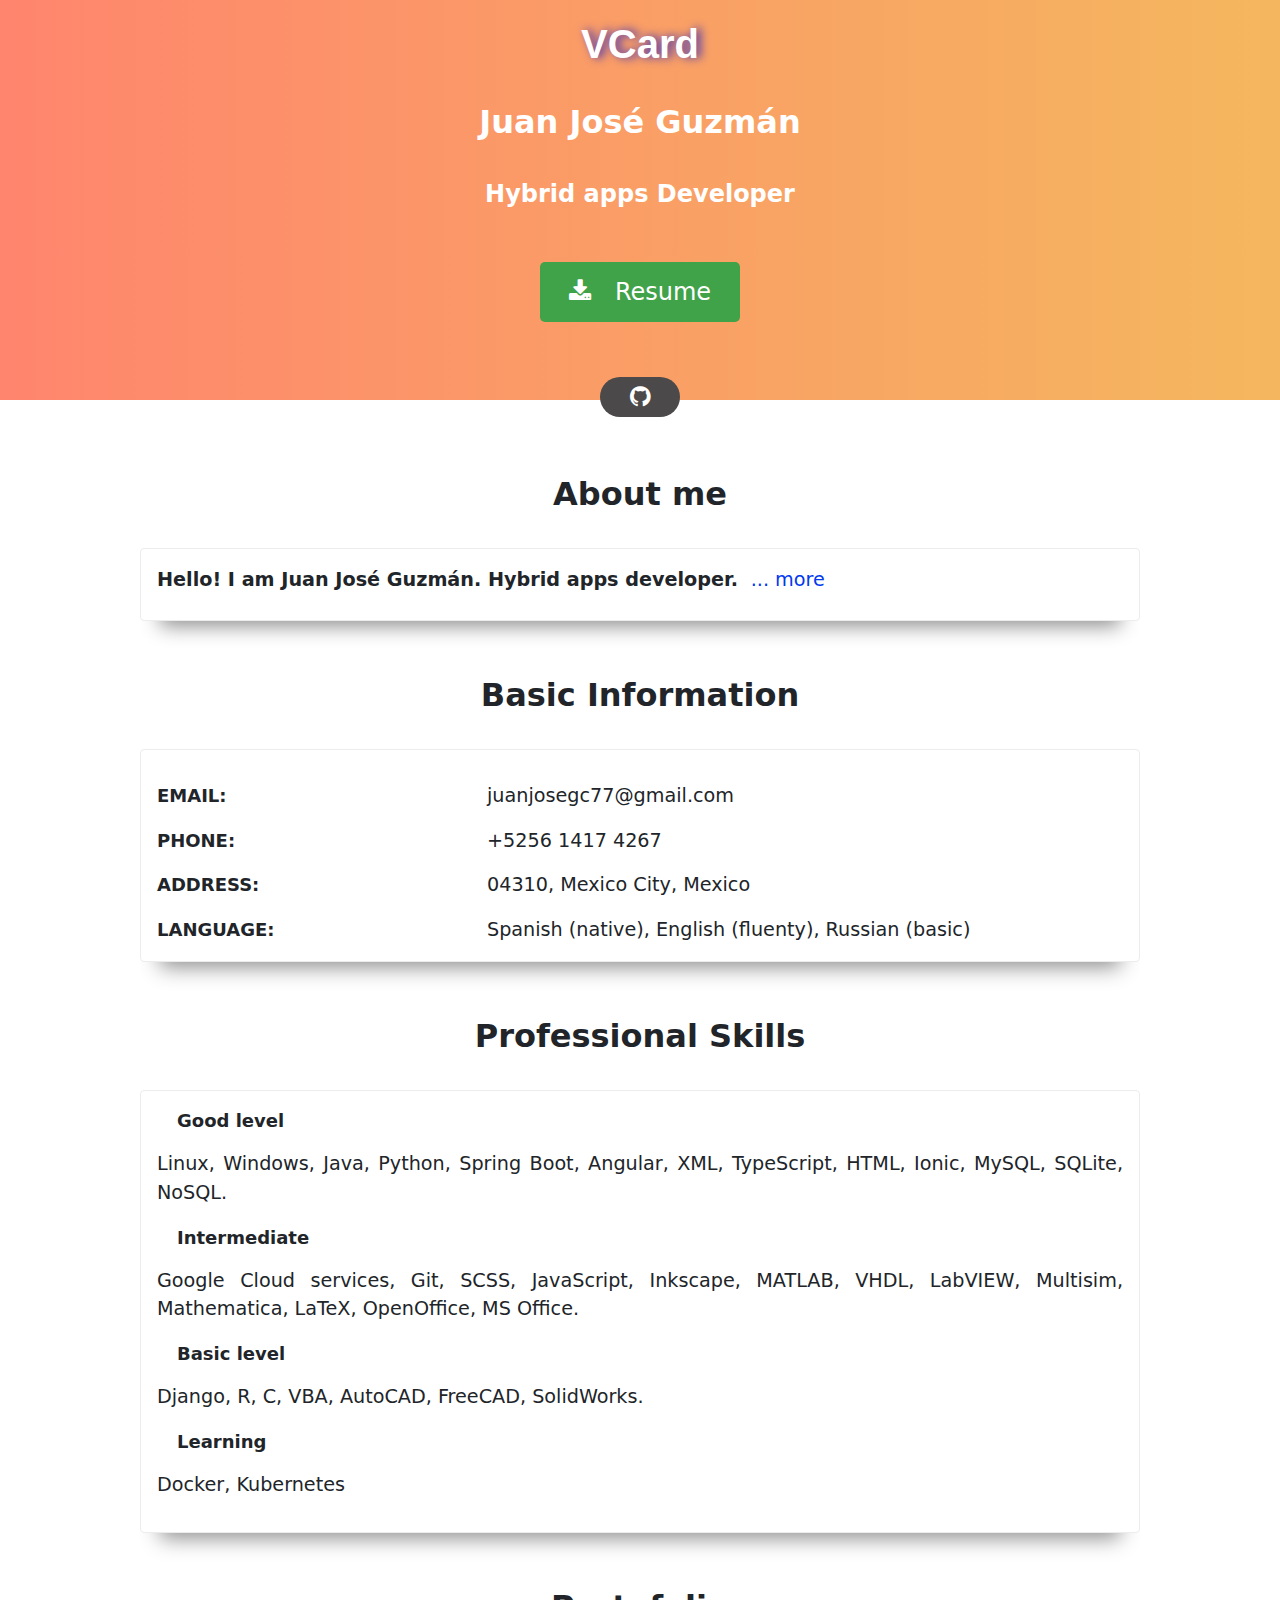
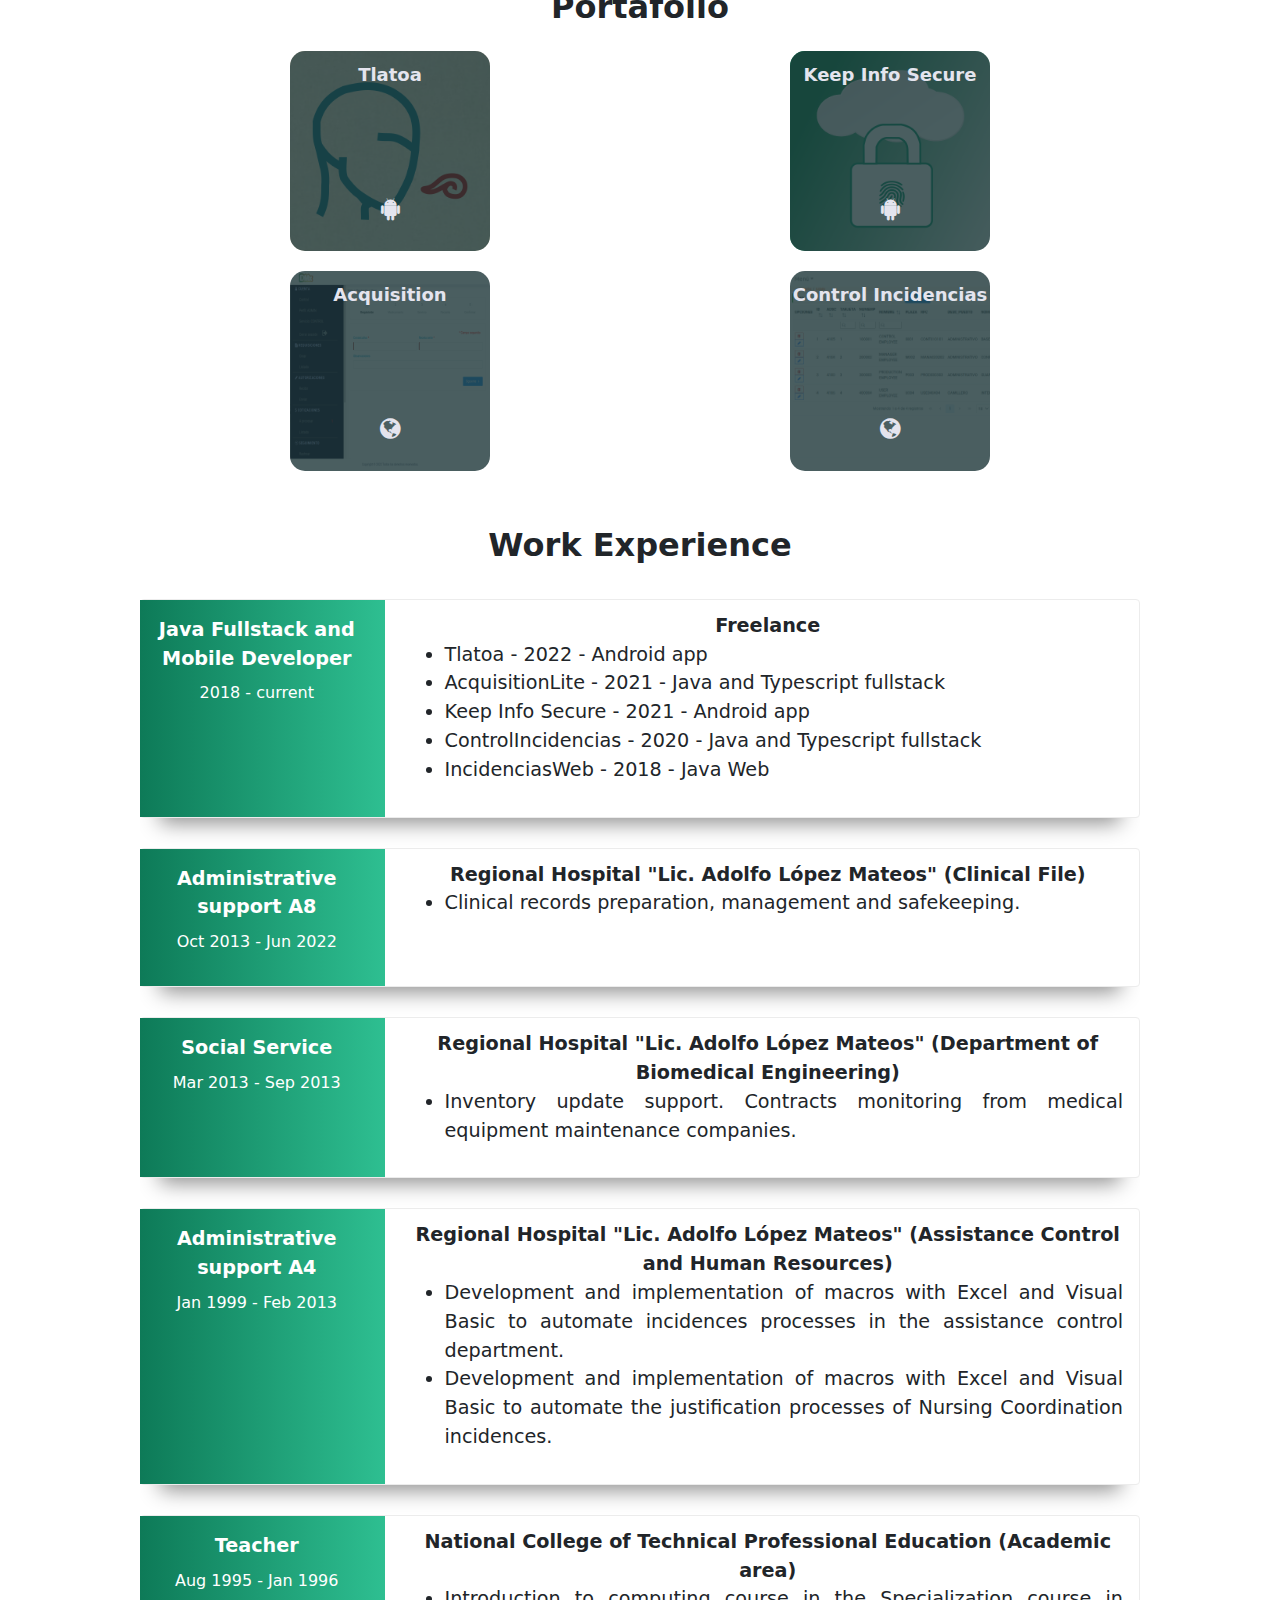
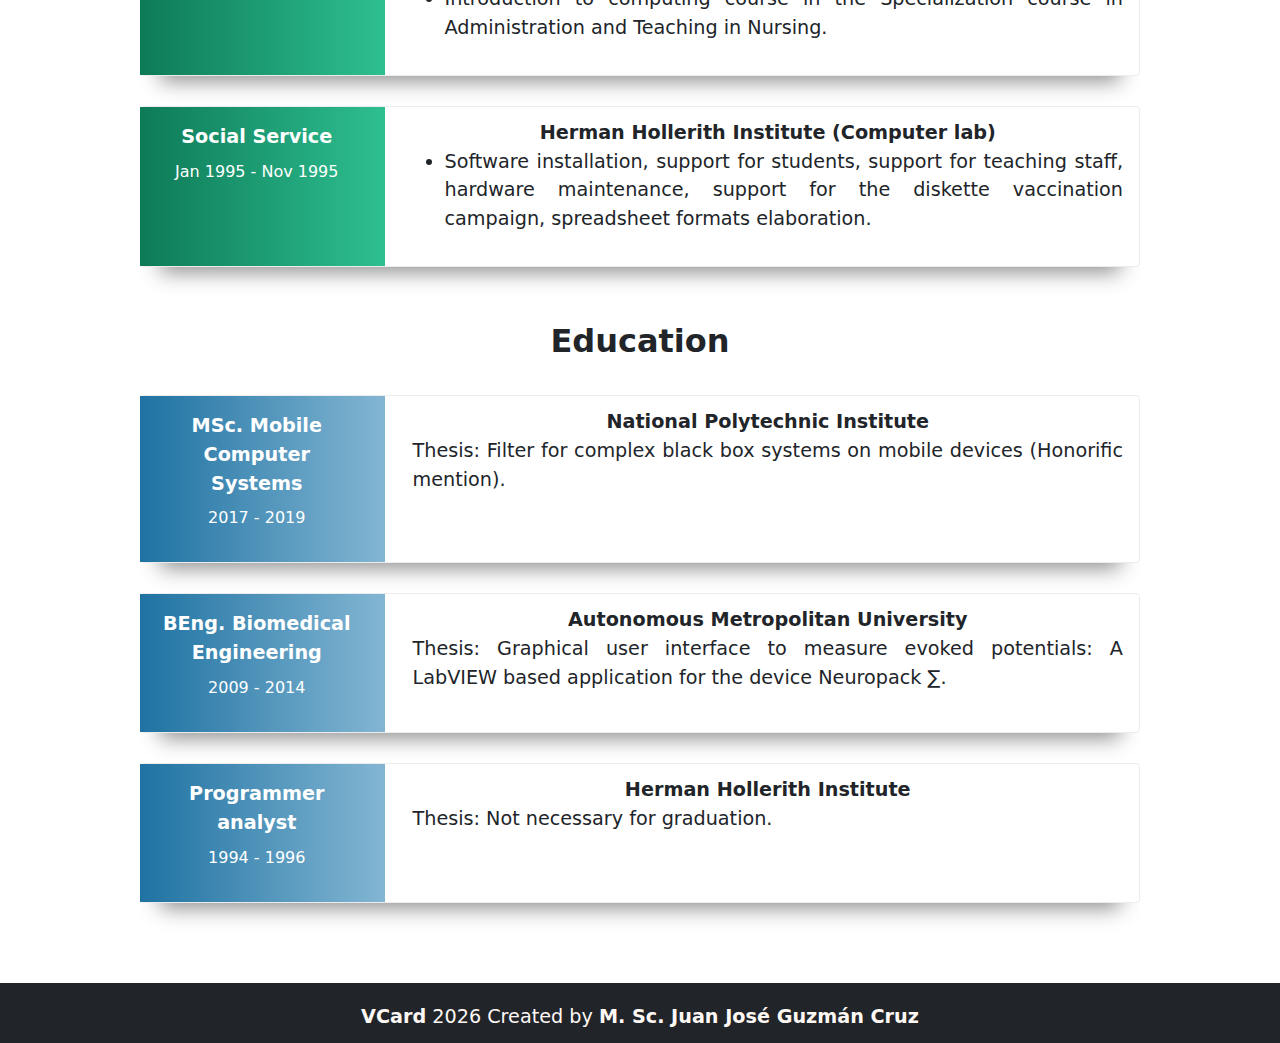
==== index.html @ 98712008 "Auto-generated commit [ci skip]" ====
<!DOCTYPE html><html lang="en"><head>
  <meta charset="utf-8">
  <title>VCard</title>
  <base href="https://juanjosegc77.github.io/VCard/">
  <meta name="viewport" content="width=device-width, initial-scale=1">
  <link rel="icon" type="image/x-icon" href="favicon.ico">
<style>@charset "UTF-8";:root{--bs-blue:#0d6efd;--bs-indigo:#6610f2;--bs-purple:#6f42c1;--bs-pink:#d63384;--bs-red:#dc3545;--bs-orange:#fd7e14;--bs-yellow:#ffc107;--bs-green:#198754;--bs-teal:#20c997;--bs-cyan:#0dcaf0;--bs-white:#fff;--bs-gray:#6c757d;--bs-gray-dark:#343a40;--bs-gray-100:#f8f9fa;--bs-gray-200:#e9ecef;--bs-gray-300:#dee2e6;--bs-gray-400:#ced4da;--bs-gray-500:#adb5bd;--bs-gray-600:#6c757d;--bs-gray-700:#495057;--bs-gray-800:#343a40;--bs-gray-900:#212529;--bs-primary:#0d6efd;--bs-secondary:#6c757d;--bs-success:#198754;--bs-info:#0dcaf0;--bs-warning:#ffc107;--bs-danger:#dc3545;--bs-light:#f8f9fa;--bs-dark:#212529;--bs-primary-rgb:13,110,253;--bs-secondary-rgb:108,117,125;--bs-success-rgb:25,135,84;--bs-info-rgb:13,202,240;--bs-warning-rgb:255,193,7;--bs-danger-rgb:220,53,69;--bs-light-rgb:248,249,250;--bs-dark-rgb:33,37,41;--bs-white-rgb:255,255,255;--bs-black-rgb:0,0,0;--bs-body-color-rgb:33,37,41;--bs-body-bg-rgb:255,255,255;--bs-font-sans-serif:system-ui,-apple-system,"Segoe UI",Roboto,"Helvetica Neue",Arial,"Noto Sans","Liberation Sans",sans-serif,"Apple Color Emoji","Segoe UI Emoji","Segoe UI Symbol","Noto Color Emoji";--bs-font-monospace:SFMono-Regular,Menlo,Monaco,Consolas,"Liberation Mono","Courier New",monospace;--bs-gradient:linear-gradient(180deg, rgba(255, 255, 255, .15), rgba(255, 255, 255, 0));--bs-body-font-family:var(--bs-font-sans-serif);--bs-body-font-size:1rem;--bs-body-font-weight:400;--bs-body-line-height:1.5;--bs-body-color:#212529;--bs-body-bg:#fff}*,:after,:before{box-sizing:border-box}@media (prefers-reduced-motion:no-preference){:root{scroll-behavior:smooth}}body{margin:0;font-family:var(--bs-body-font-family);font-size:var(--bs-body-font-size);font-weight:var(--bs-body-font-weight);line-height:var(--bs-body-line-height);color:var(--bs-body-color);text-align:var(--bs-body-text-align);background-color:var(--bs-body-bg);-webkit-text-size-adjust:100%;-webkit-tap-highlight-color:transparent}:root{--surface-a:#ffffff;--surface-b:#f8f9fa;--surface-c:#e9ecef;--surface-d:#dee2e6;--surface-e:#ffffff;--surface-f:#ffffff;--text-color:#495057;--text-color-secondary:#6c757d;--primary-color:#2196F3;--primary-color-text:#ffffff;--font-family:-apple-system, BlinkMacSystemFont, Segoe UI, Roboto, Helvetica, Arial, sans-serif, Apple Color Emoji, Segoe UI Emoji, Segoe UI Symbol;--surface-0:#ffffff;--surface-50:#FAFAFA;--surface-100:#F5F5F5;--surface-200:#EEEEEE;--surface-300:#E0E0E0;--surface-400:#BDBDBD;--surface-500:#9E9E9E;--surface-600:#757575;--surface-700:#616161;--surface-800:#424242;--surface-900:#212121;--gray-50:#FAFAFA;--gray-100:#F5F5F5;--gray-200:#EEEEEE;--gray-300:#E0E0E0;--gray-400:#BDBDBD;--gray-500:#9E9E9E;--gray-600:#757575;--gray-700:#616161;--gray-800:#424242;--gray-900:#212121;--content-padding:1rem;--inline-spacing:.5rem;--border-radius:3px;--surface-ground:#f8f9fa;--surface-section:#ffffff;--surface-card:#ffffff;--surface-overlay:#ffffff;--surface-border:#dee2e6;--surface-hover:#e9ecef;--maskbg:rgba(0, 0, 0, .4);--focus-ring:0 0 0 .2rem #a6d5fa}*{box-sizing:border-box}:root{--blue-50:#f4fafe;--blue-100:#cae6fc;--blue-200:#a0d2fa;--blue-300:#75bef8;--blue-400:#4baaf5;--blue-500:#2196f3;--blue-600:#1c80cf;--blue-700:#1769aa;--blue-800:#125386;--blue-900:#0d3c61;--green-50:#f6fbf6;--green-100:#d4ecd5;--green-200:#b2ddb4;--green-300:#90cd93;--green-400:#6ebe71;--green-500:#4caf50;--green-600:#419544;--green-700:#357b38;--green-800:#2a602c;--green-900:#1e4620;--yellow-50:#fffcf5;--yellow-100:#fef0cd;--yellow-200:#fde4a5;--yellow-300:#fdd87d;--yellow-400:#fccc55;--yellow-500:#fbc02d;--yellow-600:#d5a326;--yellow-700:#b08620;--yellow-800:#8a6a19;--yellow-900:#644d12;--cyan-50:#f2fcfd;--cyan-100:#c2eff5;--cyan-200:#91e2ed;--cyan-300:#61d5e4;--cyan-400:#30c9dc;--cyan-500:#00bcd4;--cyan-600:#00a0b4;--cyan-700:#008494;--cyan-800:#006775;--cyan-900:#004b55;--pink-50:#fef4f7;--pink-100:#fac9da;--pink-200:#f69ebc;--pink-300:#f1749e;--pink-400:#ed4981;--pink-500:#e91e63;--pink-600:#c61a54;--pink-700:#a31545;--pink-800:#801136;--pink-900:#5d0c28;--indigo-50:#f5f6fb;--indigo-100:#d1d5ed;--indigo-200:#acb4df;--indigo-300:#8893d1;--indigo-400:#6372c3;--indigo-500:#3f51b5;--indigo-600:#36459a;--indigo-700:#2c397f;--indigo-800:#232d64;--indigo-900:#192048;--teal-50:#f2faf9;--teal-100:#c2e6e2;--teal-200:#91d2cc;--teal-300:#61beb5;--teal-400:#30aa9f;--teal-500:#009688;--teal-600:#008074;--teal-700:#00695f;--teal-800:#00534b;--teal-900:#003c36;--orange-50:#fff8f2;--orange-100:#fde0c2;--orange-200:#fbc791;--orange-300:#f9ae61;--orange-400:#f79530;--orange-500:#f57c00;--orange-600:#d06900;--orange-700:#ac5700;--orange-800:#874400;--orange-900:#623200;--bluegray-50:#f7f9f9;--bluegray-100:#d9e0e3;--bluegray-200:#bbc7cd;--bluegray-300:#9caeb7;--bluegray-400:#7e96a1;--bluegray-500:#607d8b;--bluegray-600:#526a76;--bluegray-700:#435861;--bluegray-800:#35454c;--bluegray-900:#263238;--purple-50:#faf4fb;--purple-100:#e7cbec;--purple-200:#d4a2dd;--purple-300:#c279ce;--purple-400:#af50bf;--purple-500:#9c27b0;--purple-600:#852196;--purple-700:#6d1b7b;--purple-800:#561561;--purple-900:#3e1046;--red-50:#fff5f5;--red-100:#ffd1ce;--red-200:#ffada7;--red-300:#ff8980;--red-400:#ff6459;--red-500:#ff4032;--red-600:#d9362b;--red-700:#b32d23;--red-800:#8c231c;--red-900:#661a14;--primary-50:#f4fafe;--primary-100:#cae6fc;--primary-200:#a0d2fa;--primary-300:#75bef8;--primary-400:#4baaf5;--primary-500:#2196f3;--primary-600:#1c80cf;--primary-700:#1769aa;--primary-800:#125386;--primary-900:#0d3c61}</style><link rel="stylesheet" href="styles.d5841f1541ec6e14.css" media="print" onload="this.media='all'"><noscript><link rel="stylesheet" href="styles.d5841f1541ec6e14.css"></noscript></head>
<body>
  <app-root></app-root>
<script src="runtime.b552f5a0744e17eb.js" type="module"></script><script src="polyfills.dc9504a103d165d1.js" type="module"></script><script src="scripts.37c6a60f6acc053f.js" defer></script><script src="main.eb8c059988168901.js" type="module"></script>

</body></html>
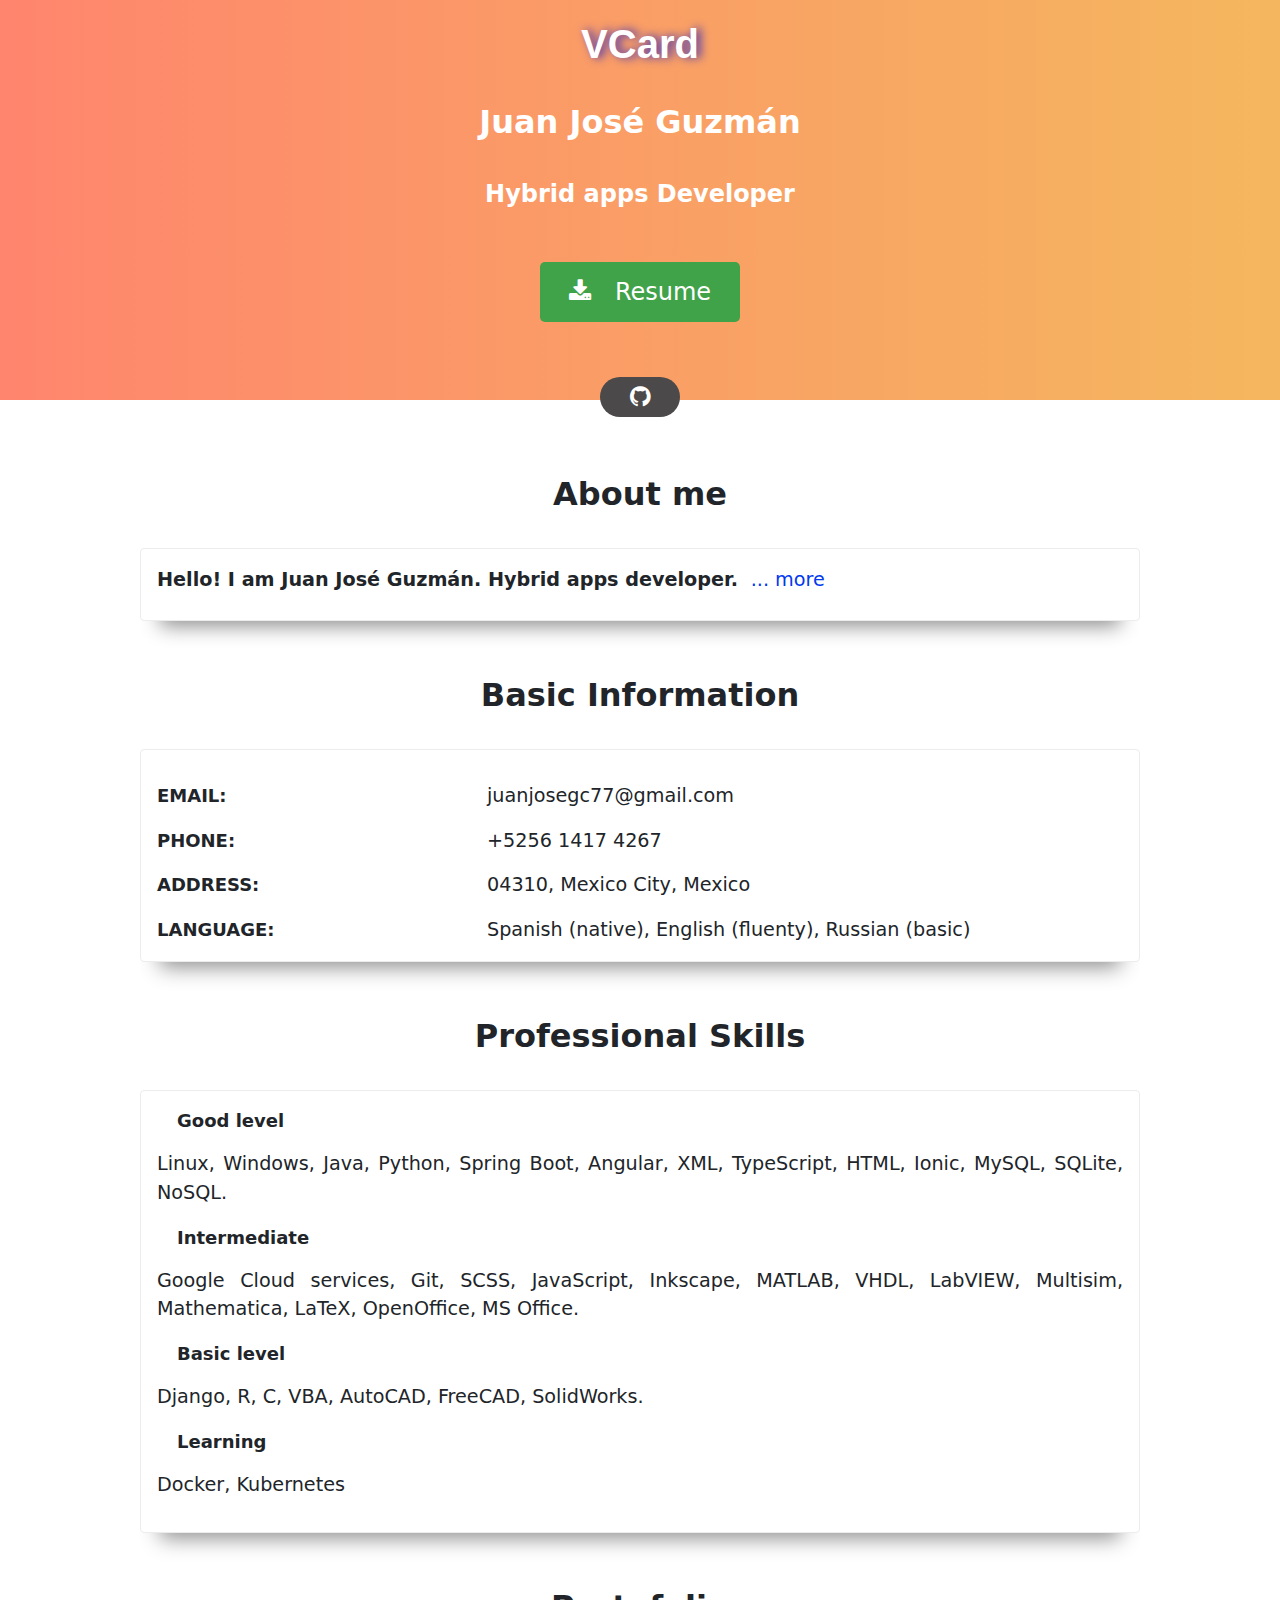
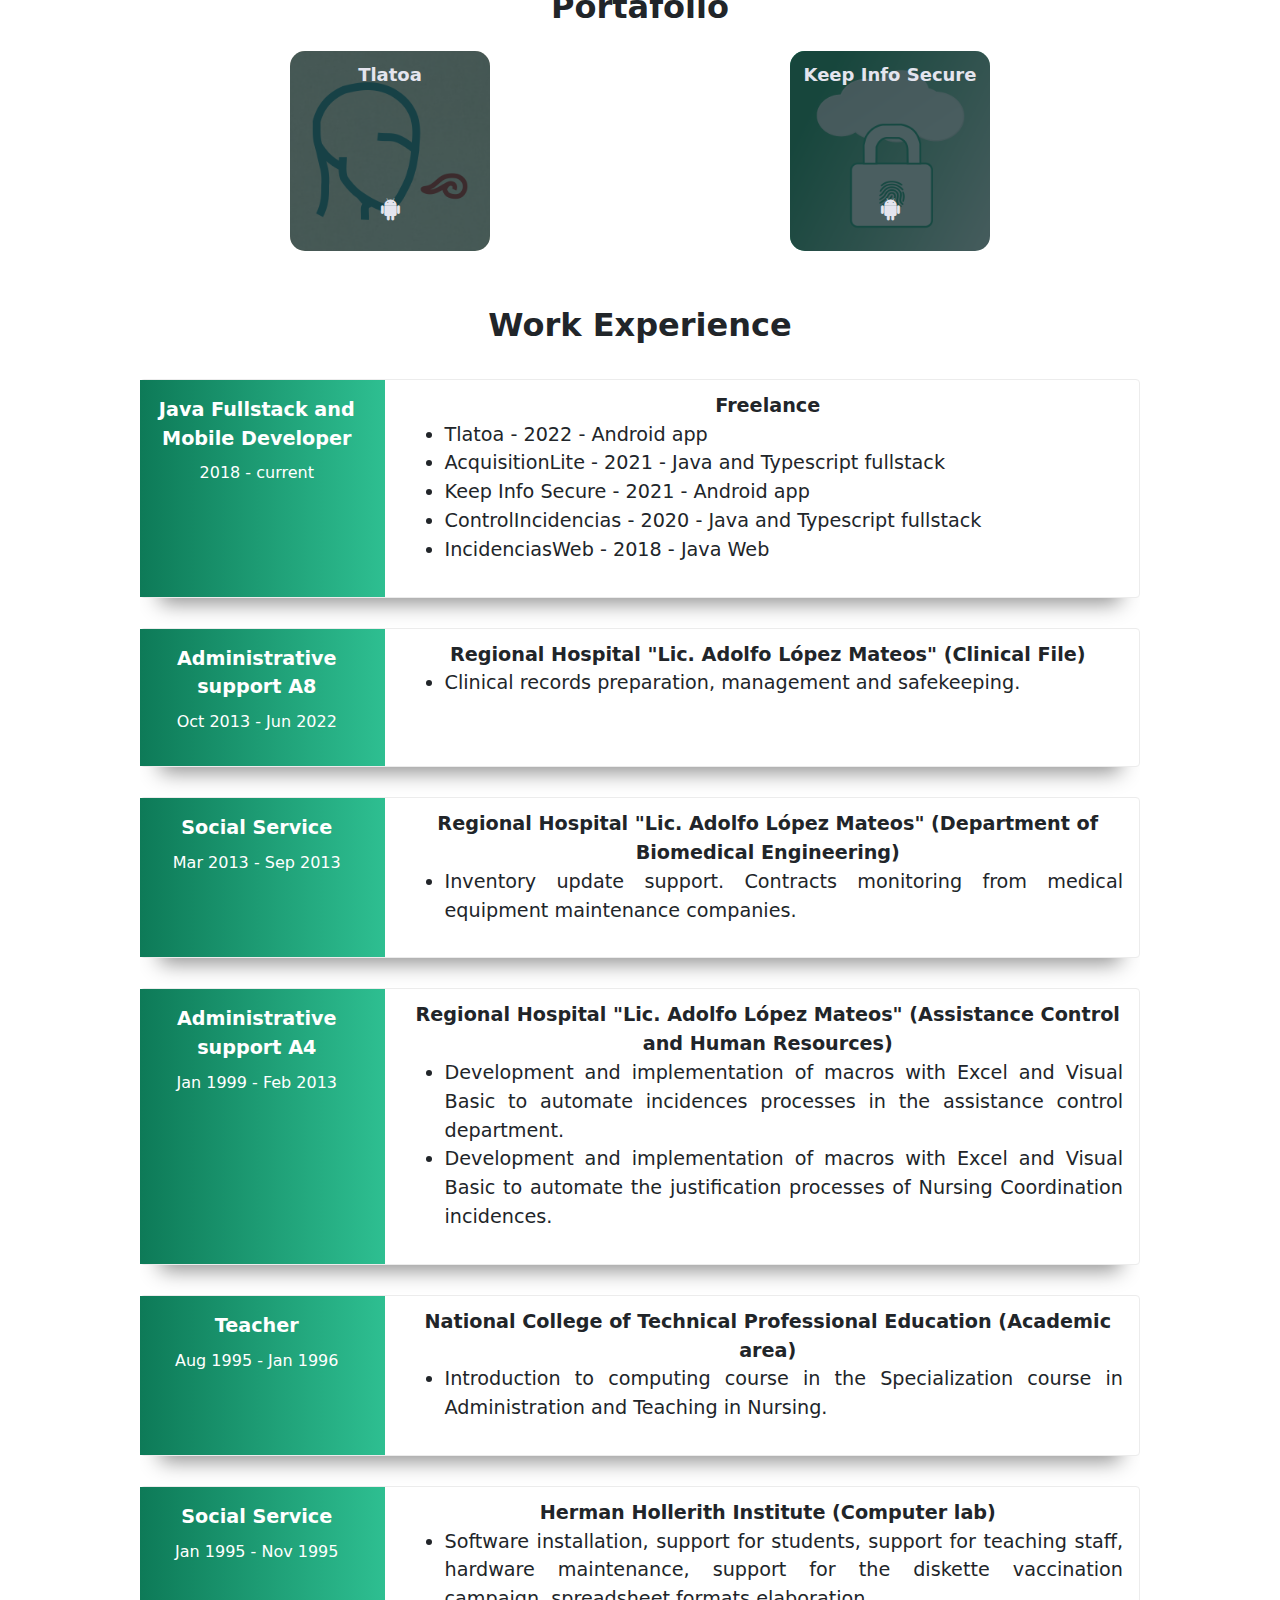
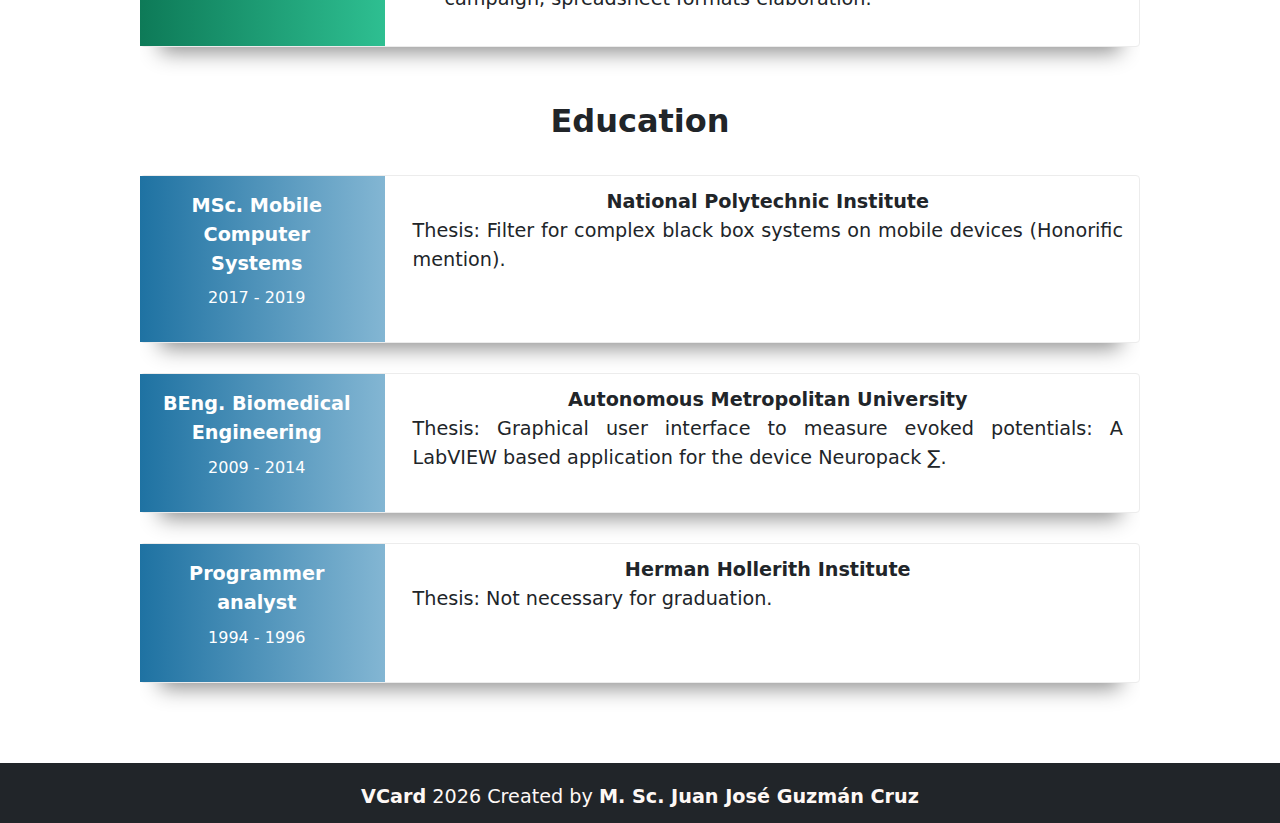
==== commit a64161b2: "Auto-generated commit [ci skip]" ====
--- a/index.html
+++ b/index.html
@@ -7,6 +7,6 @@
 <style>@charset "UTF-8";:root{--bs-blue:#0d6efd;--bs-indigo:#6610f2;--bs-purple:#6f42c1;--bs-pink:#d63384;--bs-red:#dc3545;--bs-orange:#fd7e14;--bs-yellow:#ffc107;--bs-green:#198754;--bs-teal:#20c997;--bs-cyan:#0dcaf0;--bs-white:#fff;--bs-gray:#6c757d;--bs-gray-dark:#343a40;--bs-gray-100:#f8f9fa;--bs-gray-200:#e9ecef;--bs-gray-300:#dee2e6;--bs-gray-400:#ced4da;--bs-gray-500:#adb5bd;--bs-gray-600:#6c757d;--bs-gray-700:#495057;--bs-gray-800:#343a40;--bs-gray-900:#212529;--bs-primary:#0d6efd;--bs-secondary:#6c757d;--bs-success:#198754;--bs-info:#0dcaf0;--bs-warning:#ffc107;--bs-danger:#dc3545;--bs-light:#f8f9fa;--bs-dark:#212529;--bs-primary-rgb:13,110,253;--bs-secondary-rgb:108,117,125;--bs-success-rgb:25,135,84;--bs-info-rgb:13,202,240;--bs-warning-rgb:255,193,7;--bs-danger-rgb:220,53,69;--bs-light-rgb:248,249,250;--bs-dark-rgb:33,37,41;--bs-white-rgb:255,255,255;--bs-black-rgb:0,0,0;--bs-body-color-rgb:33,37,41;--bs-body-bg-rgb:255,255,255;--bs-font-sans-serif:system-ui,-apple-system,"Segoe UI",Roboto,"Helvetica Neue",Arial,"Noto Sans","Liberation Sans",sans-serif,"Apple Color Emoji","Segoe UI Emoji","Segoe UI Symbol","Noto Color Emoji";--bs-font-monospace:SFMono-Regular,Menlo,Monaco,Consolas,"Liberation Mono","Courier New",monospace;--bs-gradient:linear-gradient(180deg, rgba(255, 255, 255, .15), rgba(255, 255, 255, 0));--bs-body-font-family:var(--bs-font-sans-serif);--bs-body-font-size:1rem;--bs-body-font-weight:400;--bs-body-line-height:1.5;--bs-body-color:#212529;--bs-body-bg:#fff}*,:after,:before{box-sizing:border-box}@media (prefers-reduced-motion:no-preference){:root{scroll-behavior:smooth}}body{margin:0;font-family:var(--bs-body-font-family);font-size:var(--bs-body-font-size);font-weight:var(--bs-body-font-weight);line-height:var(--bs-body-line-height);color:var(--bs-body-color);text-align:var(--bs-body-text-align);background-color:var(--bs-body-bg);-webkit-text-size-adjust:100%;-webkit-tap-highlight-color:transparent}:root{--surface-a:#ffffff;--surface-b:#f8f9fa;--surface-c:#e9ecef;--surface-d:#dee2e6;--surface-e:#ffffff;--surface-f:#ffffff;--text-color:#495057;--text-color-secondary:#6c757d;--primary-color:#2196F3;--primary-color-text:#ffffff;--font-family:-apple-system, BlinkMacSystemFont, Segoe UI, Roboto, Helvetica, Arial, sans-serif, Apple Color Emoji, Segoe UI Emoji, Segoe UI Symbol;--surface-0:#ffffff;--surface-50:#FAFAFA;--surface-100:#F5F5F5;--surface-200:#EEEEEE;--surface-300:#E0E0E0;--surface-400:#BDBDBD;--surface-500:#9E9E9E;--surface-600:#757575;--surface-700:#616161;--surface-800:#424242;--surface-900:#212121;--gray-50:#FAFAFA;--gray-100:#F5F5F5;--gray-200:#EEEEEE;--gray-300:#E0E0E0;--gray-400:#BDBDBD;--gray-500:#9E9E9E;--gray-600:#757575;--gray-700:#616161;--gray-800:#424242;--gray-900:#212121;--content-padding:1rem;--inline-spacing:.5rem;--border-radius:3px;--surface-ground:#f8f9fa;--surface-section:#ffffff;--surface-card:#ffffff;--surface-overlay:#ffffff;--surface-border:#dee2e6;--surface-hover:#e9ecef;--maskbg:rgba(0, 0, 0, .4);--focus-ring:0 0 0 .2rem #a6d5fa}*{box-sizing:border-box}:root{--blue-50:#f4fafe;--blue-100:#cae6fc;--blue-200:#a0d2fa;--blue-300:#75bef8;--blue-400:#4baaf5;--blue-500:#2196f3;--blue-600:#1c80cf;--blue-700:#1769aa;--blue-800:#125386;--blue-900:#0d3c61;--green-50:#f6fbf6;--green-100:#d4ecd5;--green-200:#b2ddb4;--green-300:#90cd93;--green-400:#6ebe71;--green-500:#4caf50;--green-600:#419544;--green-700:#357b38;--green-800:#2a602c;--green-900:#1e4620;--yellow-50:#fffcf5;--yellow-100:#fef0cd;--yellow-200:#fde4a5;--yellow-300:#fdd87d;--yellow-400:#fccc55;--yellow-500:#fbc02d;--yellow-600:#d5a326;--yellow-700:#b08620;--yellow-800:#8a6a19;--yellow-900:#644d12;--cyan-50:#f2fcfd;--cyan-100:#c2eff5;--cyan-200:#91e2ed;--cyan-300:#61d5e4;--cyan-400:#30c9dc;--cyan-500:#00bcd4;--cyan-600:#00a0b4;--cyan-700:#008494;--cyan-800:#006775;--cyan-900:#004b55;--pink-50:#fef4f7;--pink-100:#fac9da;--pink-200:#f69ebc;--pink-300:#f1749e;--pink-400:#ed4981;--pink-500:#e91e63;--pink-600:#c61a54;--pink-700:#a31545;--pink-800:#801136;--pink-900:#5d0c28;--indigo-50:#f5f6fb;--indigo-100:#d1d5ed;--indigo-200:#acb4df;--indigo-300:#8893d1;--indigo-400:#6372c3;--indigo-500:#3f51b5;--indigo-600:#36459a;--indigo-700:#2c397f;--indigo-800:#232d64;--indigo-900:#192048;--teal-50:#f2faf9;--teal-100:#c2e6e2;--teal-200:#91d2cc;--teal-300:#61beb5;--teal-400:#30aa9f;--teal-500:#009688;--teal-600:#008074;--teal-700:#00695f;--teal-800:#00534b;--teal-900:#003c36;--orange-50:#fff8f2;--orange-100:#fde0c2;--orange-200:#fbc791;--orange-300:#f9ae61;--orange-400:#f79530;--orange-500:#f57c00;--orange-600:#d06900;--orange-700:#ac5700;--orange-800:#874400;--orange-900:#623200;--bluegray-50:#f7f9f9;--bluegray-100:#d9e0e3;--bluegray-200:#bbc7cd;--bluegray-300:#9caeb7;--bluegray-400:#7e96a1;--bluegray-500:#607d8b;--bluegray-600:#526a76;--bluegray-700:#435861;--bluegray-800:#35454c;--bluegray-900:#263238;--purple-50:#faf4fb;--purple-100:#e7cbec;--purple-200:#d4a2dd;--purple-300:#c279ce;--purple-400:#af50bf;--purple-500:#9c27b0;--purple-600:#852196;--purple-700:#6d1b7b;--purple-800:#561561;--purple-900:#3e1046;--red-50:#fff5f5;--red-100:#ffd1ce;--red-200:#ffada7;--red-300:#ff8980;--red-400:#ff6459;--red-500:#ff4032;--red-600:#d9362b;--red-700:#b32d23;--red-800:#8c231c;--red-900:#661a14;--primary-50:#f4fafe;--primary-100:#cae6fc;--primary-200:#a0d2fa;--primary-300:#75bef8;--primary-400:#4baaf5;--primary-500:#2196f3;--primary-600:#1c80cf;--primary-700:#1769aa;--primary-800:#125386;--primary-900:#0d3c61}</style><link rel="stylesheet" href="styles.d5841f1541ec6e14.css" media="print" onload="this.media='all'"><noscript><link rel="stylesheet" href="styles.d5841f1541ec6e14.css"></noscript></head>
 <body>
   <app-root></app-root>
-<script src="runtime.b552f5a0744e17eb.js" type="module"></script><script src="polyfills.dc9504a103d165d1.js" type="module"></script><script src="scripts.37c6a60f6acc053f.js" defer></script><script src="main.eb8c059988168901.js" type="module"></script>
+<script src="runtime.b552f5a0744e17eb.js" type="module"></script><script src="polyfills.dc9504a103d165d1.js" type="module"></script><script src="scripts.37c6a60f6acc053f.js" defer></script><script src="main.97734d4143b02cf1.js" type="module"></script>
 
 </body></html>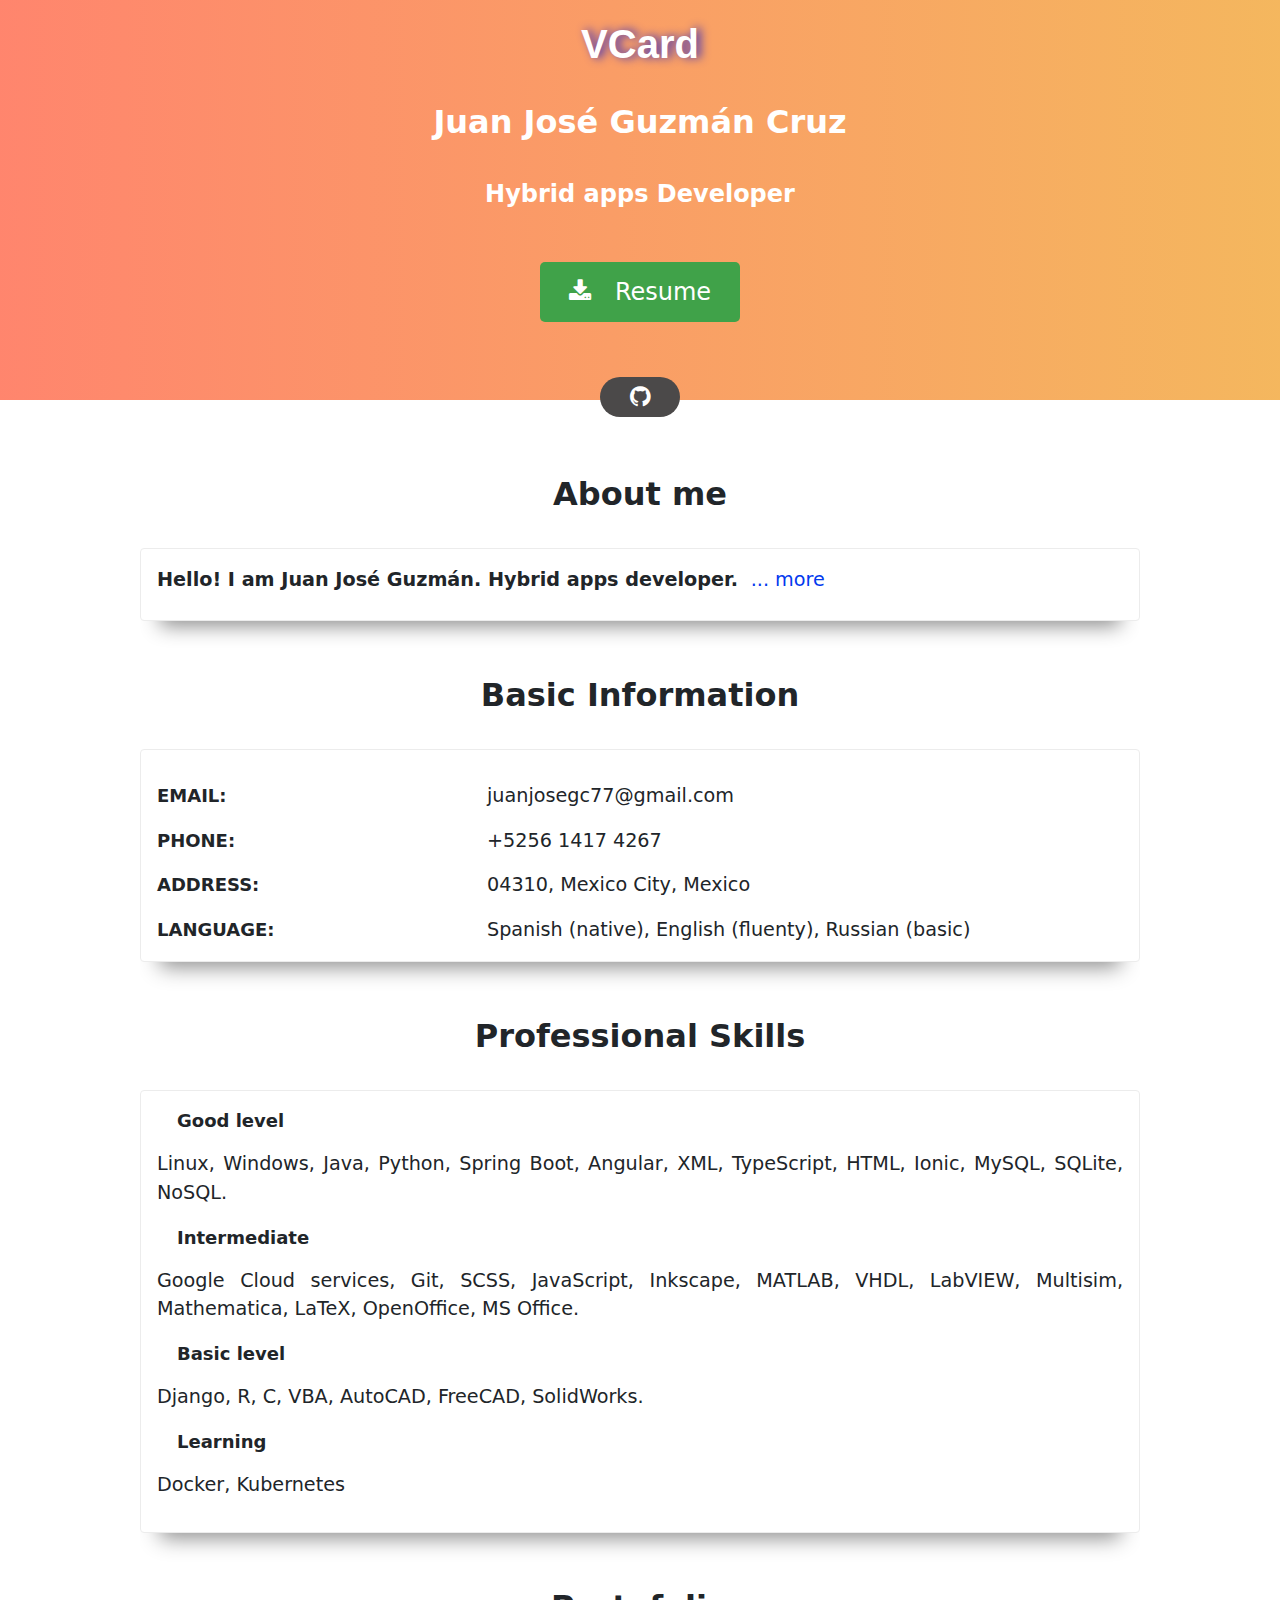
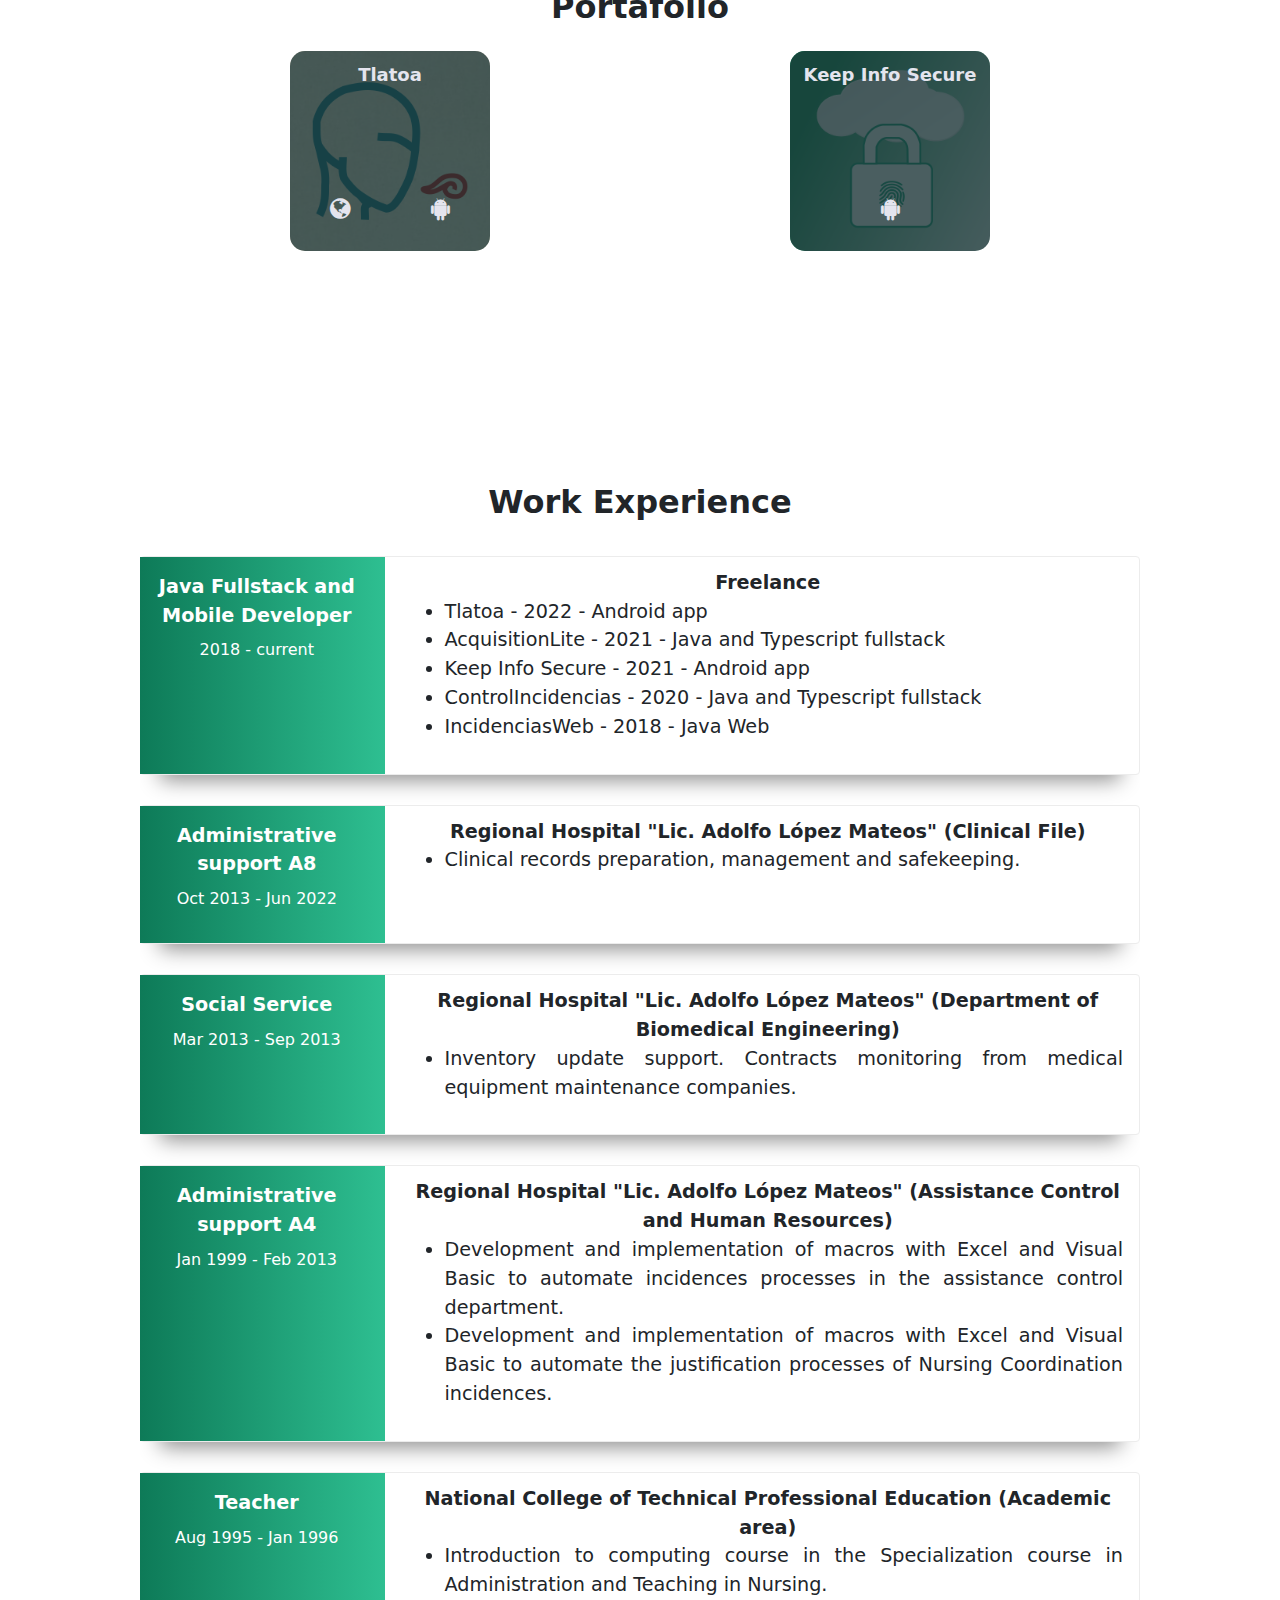
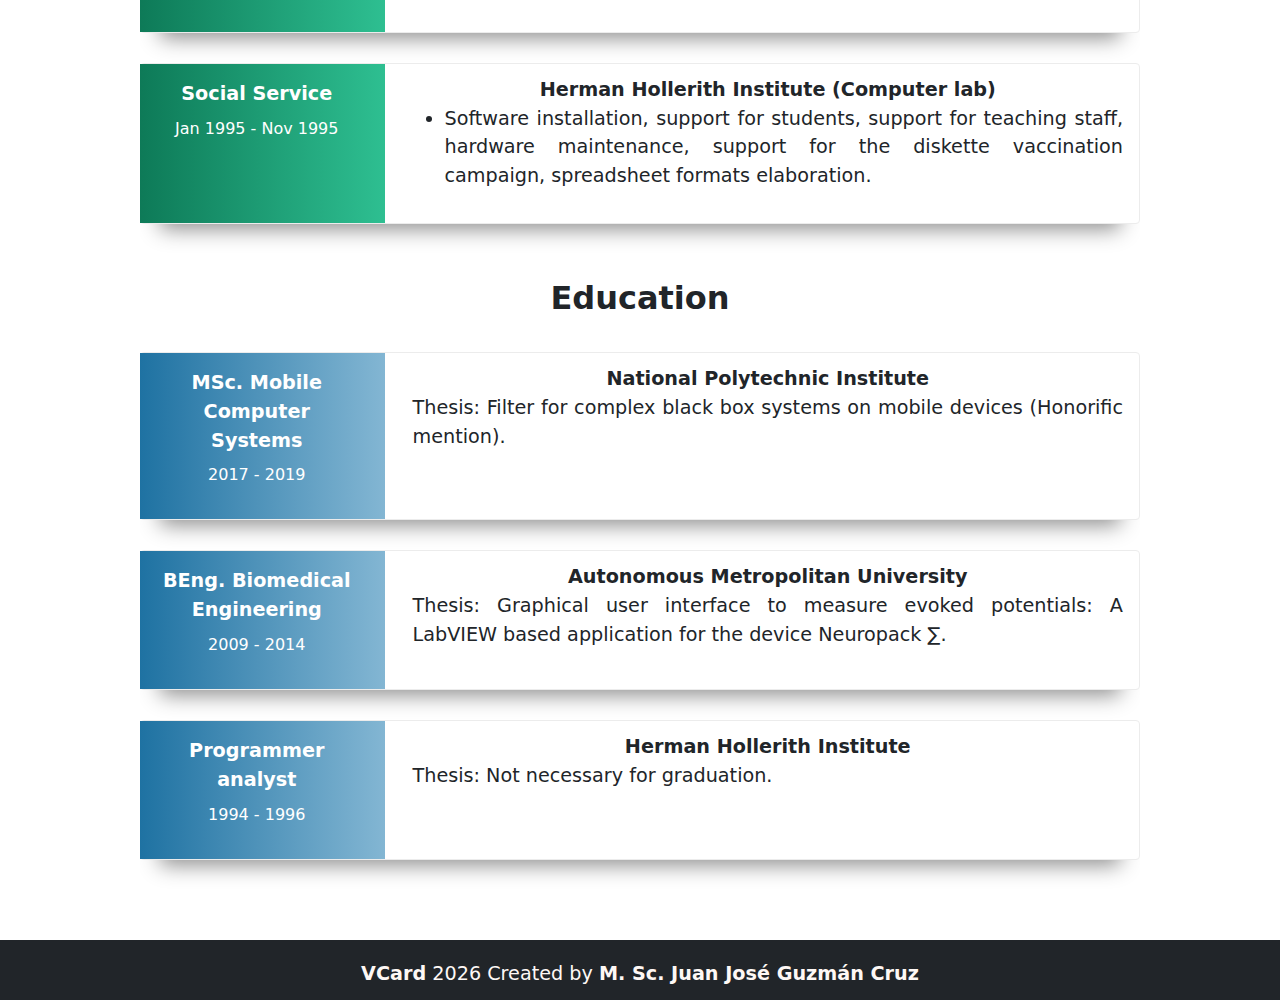
==== commit 0ea7f7a1: "Auto-generated commit [ci skip]" ====
--- a/index.html
+++ b/index.html
@@ -7,6 +7,6 @@
 <style>@charset "UTF-8";:root{--bs-blue:#0d6efd;--bs-indigo:#6610f2;--bs-purple:#6f42c1;--bs-pink:#d63384;--bs-red:#dc3545;--bs-orange:#fd7e14;--bs-yellow:#ffc107;--bs-green:#198754;--bs-teal:#20c997;--bs-cyan:#0dcaf0;--bs-white:#fff;--bs-gray:#6c757d;--bs-gray-dark:#343a40;--bs-gray-100:#f8f9fa;--bs-gray-200:#e9ecef;--bs-gray-300:#dee2e6;--bs-gray-400:#ced4da;--bs-gray-500:#adb5bd;--bs-gray-600:#6c757d;--bs-gray-700:#495057;--bs-gray-800:#343a40;--bs-gray-900:#212529;--bs-primary:#0d6efd;--bs-secondary:#6c757d;--bs-success:#198754;--bs-info:#0dcaf0;--bs-warning:#ffc107;--bs-danger:#dc3545;--bs-light:#f8f9fa;--bs-dark:#212529;--bs-primary-rgb:13,110,253;--bs-secondary-rgb:108,117,125;--bs-success-rgb:25,135,84;--bs-info-rgb:13,202,240;--bs-warning-rgb:255,193,7;--bs-danger-rgb:220,53,69;--bs-light-rgb:248,249,250;--bs-dark-rgb:33,37,41;--bs-white-rgb:255,255,255;--bs-black-rgb:0,0,0;--bs-body-color-rgb:33,37,41;--bs-body-bg-rgb:255,255,255;--bs-font-sans-serif:system-ui,-apple-system,"Segoe UI",Roboto,"Helvetica Neue",Arial,"Noto Sans","Liberation Sans",sans-serif,"Apple Color Emoji","Segoe UI Emoji","Segoe UI Symbol","Noto Color Emoji";--bs-font-monospace:SFMono-Regular,Menlo,Monaco,Consolas,"Liberation Mono","Courier New",monospace;--bs-gradient:linear-gradient(180deg, rgba(255, 255, 255, .15), rgba(255, 255, 255, 0));--bs-body-font-family:var(--bs-font-sans-serif);--bs-body-font-size:1rem;--bs-body-font-weight:400;--bs-body-line-height:1.5;--bs-body-color:#212529;--bs-body-bg:#fff}*,:after,:before{box-sizing:border-box}@media (prefers-reduced-motion:no-preference){:root{scroll-behavior:smooth}}body{margin:0;font-family:var(--bs-body-font-family);font-size:var(--bs-body-font-size);font-weight:var(--bs-body-font-weight);line-height:var(--bs-body-line-height);color:var(--bs-body-color);text-align:var(--bs-body-text-align);background-color:var(--bs-body-bg);-webkit-text-size-adjust:100%;-webkit-tap-highlight-color:transparent}:root{--surface-a:#ffffff;--surface-b:#f8f9fa;--surface-c:#e9ecef;--surface-d:#dee2e6;--surface-e:#ffffff;--surface-f:#ffffff;--text-color:#495057;--text-color-secondary:#6c757d;--primary-color:#2196F3;--primary-color-text:#ffffff;--font-family:-apple-system, BlinkMacSystemFont, Segoe UI, Roboto, Helvetica, Arial, sans-serif, Apple Color Emoji, Segoe UI Emoji, Segoe UI Symbol;--surface-0:#ffffff;--surface-50:#FAFAFA;--surface-100:#F5F5F5;--surface-200:#EEEEEE;--surface-300:#E0E0E0;--surface-400:#BDBDBD;--surface-500:#9E9E9E;--surface-600:#757575;--surface-700:#616161;--surface-800:#424242;--surface-900:#212121;--gray-50:#FAFAFA;--gray-100:#F5F5F5;--gray-200:#EEEEEE;--gray-300:#E0E0E0;--gray-400:#BDBDBD;--gray-500:#9E9E9E;--gray-600:#757575;--gray-700:#616161;--gray-800:#424242;--gray-900:#212121;--content-padding:1rem;--inline-spacing:.5rem;--border-radius:3px;--surface-ground:#f8f9fa;--surface-section:#ffffff;--surface-card:#ffffff;--surface-overlay:#ffffff;--surface-border:#dee2e6;--surface-hover:#e9ecef;--maskbg:rgba(0, 0, 0, .4);--focus-ring:0 0 0 .2rem #a6d5fa}*{box-sizing:border-box}:root{--blue-50:#f4fafe;--blue-100:#cae6fc;--blue-200:#a0d2fa;--blue-300:#75bef8;--blue-400:#4baaf5;--blue-500:#2196f3;--blue-600:#1c80cf;--blue-700:#1769aa;--blue-800:#125386;--blue-900:#0d3c61;--green-50:#f6fbf6;--green-100:#d4ecd5;--green-200:#b2ddb4;--green-300:#90cd93;--green-400:#6ebe71;--green-500:#4caf50;--green-600:#419544;--green-700:#357b38;--green-800:#2a602c;--green-900:#1e4620;--yellow-50:#fffcf5;--yellow-100:#fef0cd;--yellow-200:#fde4a5;--yellow-300:#fdd87d;--yellow-400:#fccc55;--yellow-500:#fbc02d;--yellow-600:#d5a326;--yellow-700:#b08620;--yellow-800:#8a6a19;--yellow-900:#644d12;--cyan-50:#f2fcfd;--cyan-100:#c2eff5;--cyan-200:#91e2ed;--cyan-300:#61d5e4;--cyan-400:#30c9dc;--cyan-500:#00bcd4;--cyan-600:#00a0b4;--cyan-700:#008494;--cyan-800:#006775;--cyan-900:#004b55;--pink-50:#fef4f7;--pink-100:#fac9da;--pink-200:#f69ebc;--pink-300:#f1749e;--pink-400:#ed4981;--pink-500:#e91e63;--pink-600:#c61a54;--pink-700:#a31545;--pink-800:#801136;--pink-900:#5d0c28;--indigo-50:#f5f6fb;--indigo-100:#d1d5ed;--indigo-200:#acb4df;--indigo-300:#8893d1;--indigo-400:#6372c3;--indigo-500:#3f51b5;--indigo-600:#36459a;--indigo-700:#2c397f;--indigo-800:#232d64;--indigo-900:#192048;--teal-50:#f2faf9;--teal-100:#c2e6e2;--teal-200:#91d2cc;--teal-300:#61beb5;--teal-400:#30aa9f;--teal-500:#009688;--teal-600:#008074;--teal-700:#00695f;--teal-800:#00534b;--teal-900:#003c36;--orange-50:#fff8f2;--orange-100:#fde0c2;--orange-200:#fbc791;--orange-300:#f9ae61;--orange-400:#f79530;--orange-500:#f57c00;--orange-600:#d06900;--orange-700:#ac5700;--orange-800:#874400;--orange-900:#623200;--bluegray-50:#f7f9f9;--bluegray-100:#d9e0e3;--bluegray-200:#bbc7cd;--bluegray-300:#9caeb7;--bluegray-400:#7e96a1;--bluegray-500:#607d8b;--bluegray-600:#526a76;--bluegray-700:#435861;--bluegray-800:#35454c;--bluegray-900:#263238;--purple-50:#faf4fb;--purple-100:#e7cbec;--purple-200:#d4a2dd;--purple-300:#c279ce;--purple-400:#af50bf;--purple-500:#9c27b0;--purple-600:#852196;--purple-700:#6d1b7b;--purple-800:#561561;--purple-900:#3e1046;--red-50:#fff5f5;--red-100:#ffd1ce;--red-200:#ffada7;--red-300:#ff8980;--red-400:#ff6459;--red-500:#ff4032;--red-600:#d9362b;--red-700:#b32d23;--red-800:#8c231c;--red-900:#661a14;--primary-50:#f4fafe;--primary-100:#cae6fc;--primary-200:#a0d2fa;--primary-300:#75bef8;--primary-400:#4baaf5;--primary-500:#2196f3;--primary-600:#1c80cf;--primary-700:#1769aa;--primary-800:#125386;--primary-900:#0d3c61}</style><link rel="stylesheet" href="styles.d5841f1541ec6e14.css" media="print" onload="this.media='all'"><noscript><link rel="stylesheet" href="styles.d5841f1541ec6e14.css"></noscript></head>
 <body>
   <app-root></app-root>
-<script src="runtime.b552f5a0744e17eb.js" type="module"></script><script src="polyfills.dc9504a103d165d1.js" type="module"></script><script src="scripts.37c6a60f6acc053f.js" defer></script><script src="main.97734d4143b02cf1.js" type="module"></script>
+<script src="runtime.b552f5a0744e17eb.js" type="module"></script><script src="polyfills.dc9504a103d165d1.js" type="module"></script><script src="scripts.37c6a60f6acc053f.js" defer></script><script src="main.2c4274de031fd2db.js" type="module"></script>
 
 </body></html>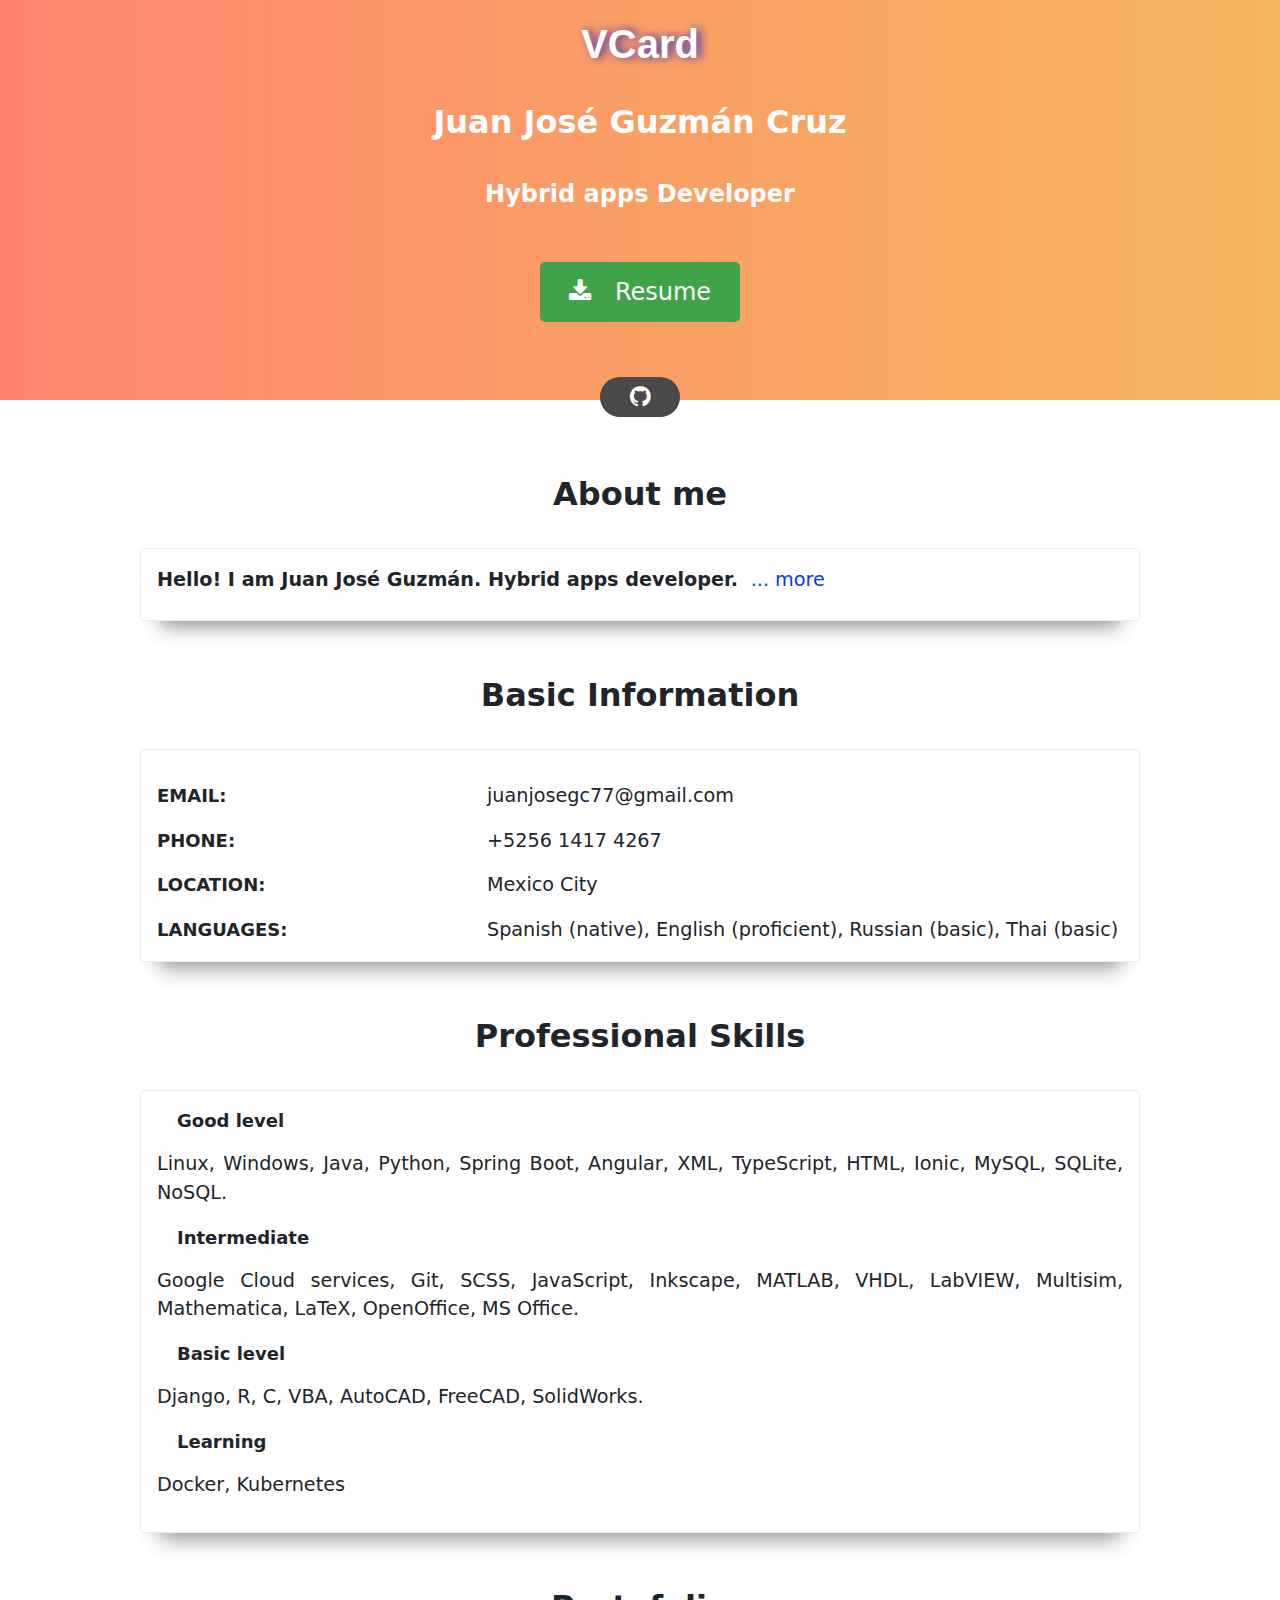
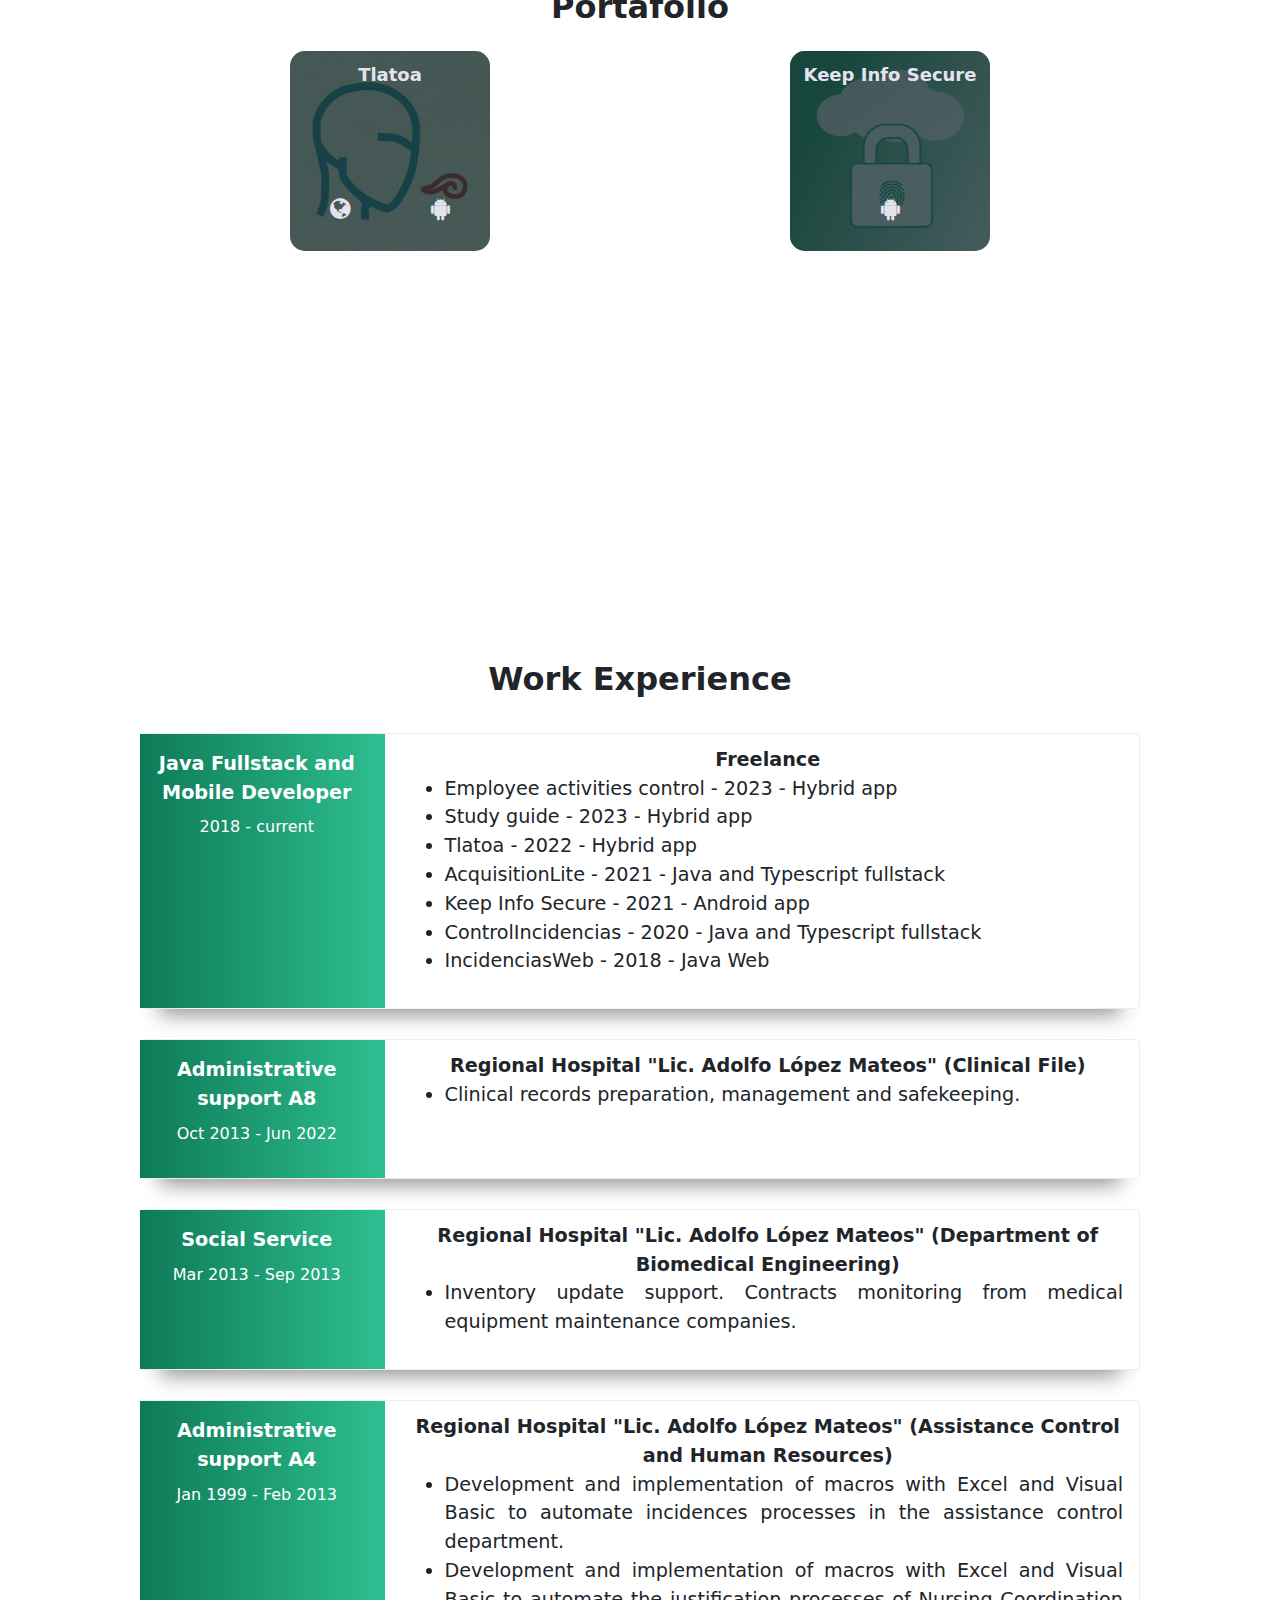
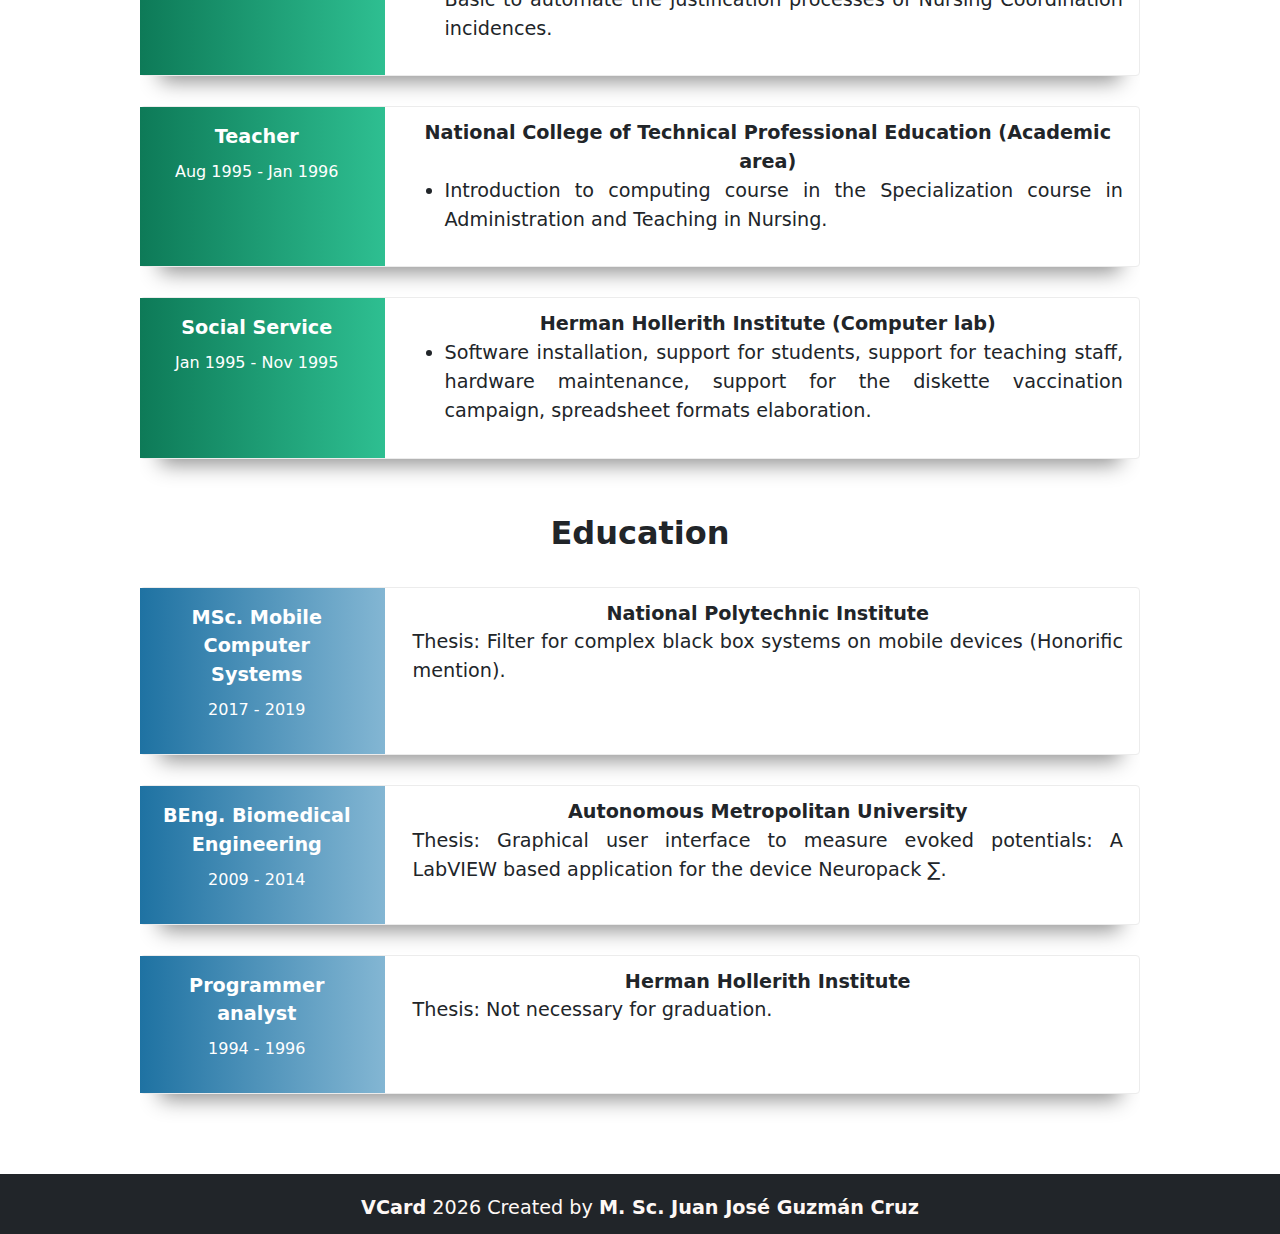
==== commit f8c406e9: "Auto-generated commit [ci skip]" ====
--- a/index.html
+++ b/index.html
@@ -7,6 +7,6 @@
 <style>@charset "UTF-8";:root{--bs-blue:#0d6efd;--bs-indigo:#6610f2;--bs-purple:#6f42c1;--bs-pink:#d63384;--bs-red:#dc3545;--bs-orange:#fd7e14;--bs-yellow:#ffc107;--bs-green:#198754;--bs-teal:#20c997;--bs-cyan:#0dcaf0;--bs-white:#fff;--bs-gray:#6c757d;--bs-gray-dark:#343a40;--bs-gray-100:#f8f9fa;--bs-gray-200:#e9ecef;--bs-gray-300:#dee2e6;--bs-gray-400:#ced4da;--bs-gray-500:#adb5bd;--bs-gray-600:#6c757d;--bs-gray-700:#495057;--bs-gray-800:#343a40;--bs-gray-900:#212529;--bs-primary:#0d6efd;--bs-secondary:#6c757d;--bs-success:#198754;--bs-info:#0dcaf0;--bs-warning:#ffc107;--bs-danger:#dc3545;--bs-light:#f8f9fa;--bs-dark:#212529;--bs-primary-rgb:13,110,253;--bs-secondary-rgb:108,117,125;--bs-success-rgb:25,135,84;--bs-info-rgb:13,202,240;--bs-warning-rgb:255,193,7;--bs-danger-rgb:220,53,69;--bs-light-rgb:248,249,250;--bs-dark-rgb:33,37,41;--bs-white-rgb:255,255,255;--bs-black-rgb:0,0,0;--bs-body-color-rgb:33,37,41;--bs-body-bg-rgb:255,255,255;--bs-font-sans-serif:system-ui,-apple-system,"Segoe UI",Roboto,"Helvetica Neue",Arial,"Noto Sans","Liberation Sans",sans-serif,"Apple Color Emoji","Segoe UI Emoji","Segoe UI Symbol","Noto Color Emoji";--bs-font-monospace:SFMono-Regular,Menlo,Monaco,Consolas,"Liberation Mono","Courier New",monospace;--bs-gradient:linear-gradient(180deg, rgba(255, 255, 255, .15), rgba(255, 255, 255, 0));--bs-body-font-family:var(--bs-font-sans-serif);--bs-body-font-size:1rem;--bs-body-font-weight:400;--bs-body-line-height:1.5;--bs-body-color:#212529;--bs-body-bg:#fff}*,:after,:before{box-sizing:border-box}@media (prefers-reduced-motion:no-preference){:root{scroll-behavior:smooth}}body{margin:0;font-family:var(--bs-body-font-family);font-size:var(--bs-body-font-size);font-weight:var(--bs-body-font-weight);line-height:var(--bs-body-line-height);color:var(--bs-body-color);text-align:var(--bs-body-text-align);background-color:var(--bs-body-bg);-webkit-text-size-adjust:100%;-webkit-tap-highlight-color:transparent}:root{--surface-a:#ffffff;--surface-b:#f8f9fa;--surface-c:#e9ecef;--surface-d:#dee2e6;--surface-e:#ffffff;--surface-f:#ffffff;--text-color:#495057;--text-color-secondary:#6c757d;--primary-color:#2196F3;--primary-color-text:#ffffff;--font-family:-apple-system, BlinkMacSystemFont, Segoe UI, Roboto, Helvetica, Arial, sans-serif, Apple Color Emoji, Segoe UI Emoji, Segoe UI Symbol;--surface-0:#ffffff;--surface-50:#FAFAFA;--surface-100:#F5F5F5;--surface-200:#EEEEEE;--surface-300:#E0E0E0;--surface-400:#BDBDBD;--surface-500:#9E9E9E;--surface-600:#757575;--surface-700:#616161;--surface-800:#424242;--surface-900:#212121;--gray-50:#FAFAFA;--gray-100:#F5F5F5;--gray-200:#EEEEEE;--gray-300:#E0E0E0;--gray-400:#BDBDBD;--gray-500:#9E9E9E;--gray-600:#757575;--gray-700:#616161;--gray-800:#424242;--gray-900:#212121;--content-padding:1rem;--inline-spacing:.5rem;--border-radius:3px;--surface-ground:#f8f9fa;--surface-section:#ffffff;--surface-card:#ffffff;--surface-overlay:#ffffff;--surface-border:#dee2e6;--surface-hover:#e9ecef;--maskbg:rgba(0, 0, 0, .4);--focus-ring:0 0 0 .2rem #a6d5fa}*{box-sizing:border-box}:root{--blue-50:#f4fafe;--blue-100:#cae6fc;--blue-200:#a0d2fa;--blue-300:#75bef8;--blue-400:#4baaf5;--blue-500:#2196f3;--blue-600:#1c80cf;--blue-700:#1769aa;--blue-800:#125386;--blue-900:#0d3c61;--green-50:#f6fbf6;--green-100:#d4ecd5;--green-200:#b2ddb4;--green-300:#90cd93;--green-400:#6ebe71;--green-500:#4caf50;--green-600:#419544;--green-700:#357b38;--green-800:#2a602c;--green-900:#1e4620;--yellow-50:#fffcf5;--yellow-100:#fef0cd;--yellow-200:#fde4a5;--yellow-300:#fdd87d;--yellow-400:#fccc55;--yellow-500:#fbc02d;--yellow-600:#d5a326;--yellow-700:#b08620;--yellow-800:#8a6a19;--yellow-900:#644d12;--cyan-50:#f2fcfd;--cyan-100:#c2eff5;--cyan-200:#91e2ed;--cyan-300:#61d5e4;--cyan-400:#30c9dc;--cyan-500:#00bcd4;--cyan-600:#00a0b4;--cyan-700:#008494;--cyan-800:#006775;--cyan-900:#004b55;--pink-50:#fef4f7;--pink-100:#fac9da;--pink-200:#f69ebc;--pink-300:#f1749e;--pink-400:#ed4981;--pink-500:#e91e63;--pink-600:#c61a54;--pink-700:#a31545;--pink-800:#801136;--pink-900:#5d0c28;--indigo-50:#f5f6fb;--indigo-100:#d1d5ed;--indigo-200:#acb4df;--indigo-300:#8893d1;--indigo-400:#6372c3;--indigo-500:#3f51b5;--indigo-600:#36459a;--indigo-700:#2c397f;--indigo-800:#232d64;--indigo-900:#192048;--teal-50:#f2faf9;--teal-100:#c2e6e2;--teal-200:#91d2cc;--teal-300:#61beb5;--teal-400:#30aa9f;--teal-500:#009688;--teal-600:#008074;--teal-700:#00695f;--teal-800:#00534b;--teal-900:#003c36;--orange-50:#fff8f2;--orange-100:#fde0c2;--orange-200:#fbc791;--orange-300:#f9ae61;--orange-400:#f79530;--orange-500:#f57c00;--orange-600:#d06900;--orange-700:#ac5700;--orange-800:#874400;--orange-900:#623200;--bluegray-50:#f7f9f9;--bluegray-100:#d9e0e3;--bluegray-200:#bbc7cd;--bluegray-300:#9caeb7;--bluegray-400:#7e96a1;--bluegray-500:#607d8b;--bluegray-600:#526a76;--bluegray-700:#435861;--bluegray-800:#35454c;--bluegray-900:#263238;--purple-50:#faf4fb;--purple-100:#e7cbec;--purple-200:#d4a2dd;--purple-300:#c279ce;--purple-400:#af50bf;--purple-500:#9c27b0;--purple-600:#852196;--purple-700:#6d1b7b;--purple-800:#561561;--purple-900:#3e1046;--red-50:#fff5f5;--red-100:#ffd1ce;--red-200:#ffada7;--red-300:#ff8980;--red-400:#ff6459;--red-500:#ff4032;--red-600:#d9362b;--red-700:#b32d23;--red-800:#8c231c;--red-900:#661a14;--primary-50:#f4fafe;--primary-100:#cae6fc;--primary-200:#a0d2fa;--primary-300:#75bef8;--primary-400:#4baaf5;--primary-500:#2196f3;--primary-600:#1c80cf;--primary-700:#1769aa;--primary-800:#125386;--primary-900:#0d3c61}</style><link rel="stylesheet" href="styles.d5841f1541ec6e14.css" media="print" onload="this.media='all'"><noscript><link rel="stylesheet" href="styles.d5841f1541ec6e14.css"></noscript></head>
 <body>
   <app-root></app-root>
-<script src="runtime.b552f5a0744e17eb.js" type="module"></script><script src="polyfills.dc9504a103d165d1.js" type="module"></script><script src="scripts.37c6a60f6acc053f.js" defer></script><script src="main.2c4274de031fd2db.js" type="module"></script>
+<script src="runtime.b552f5a0744e17eb.js" type="module"></script><script src="polyfills.dc9504a103d165d1.js" type="module"></script><script src="scripts.37c6a60f6acc053f.js" defer></script><script src="main.a8ed80ced45b15e6.js" type="module"></script>
 
 </body></html>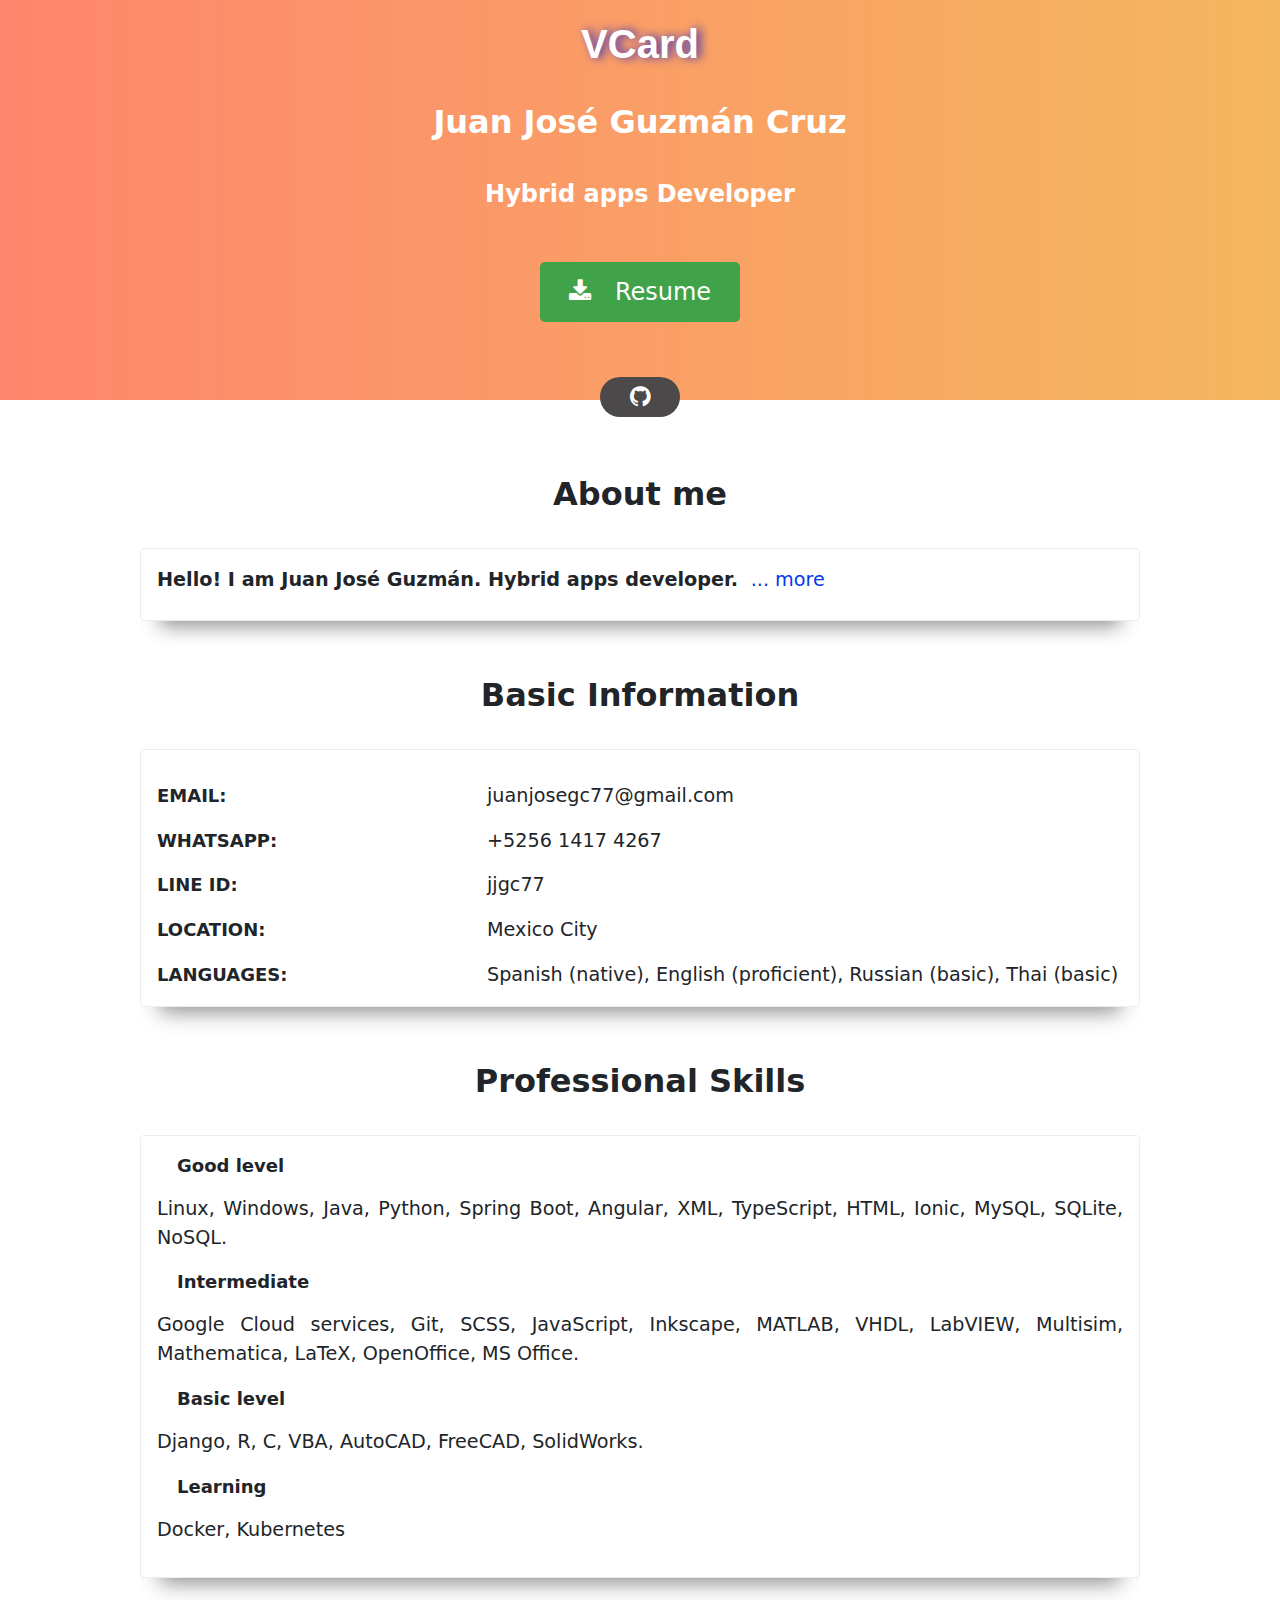
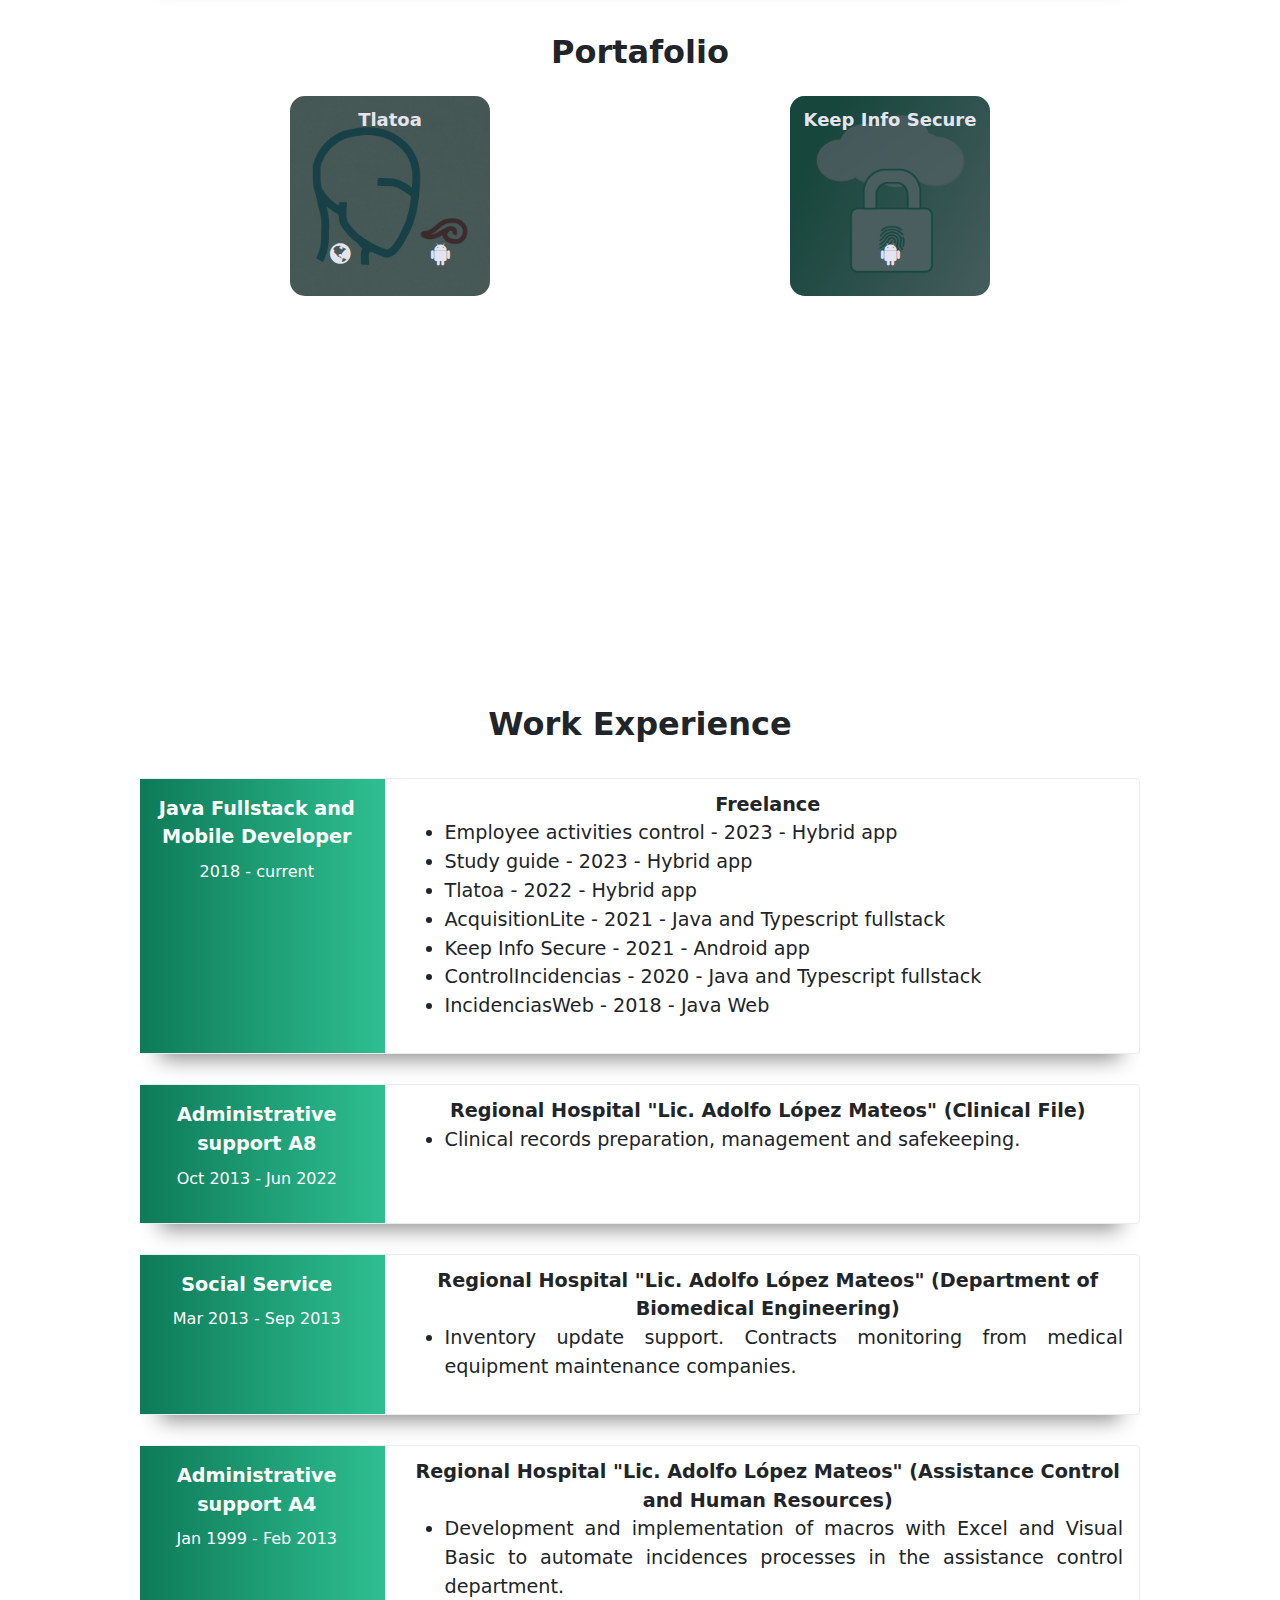
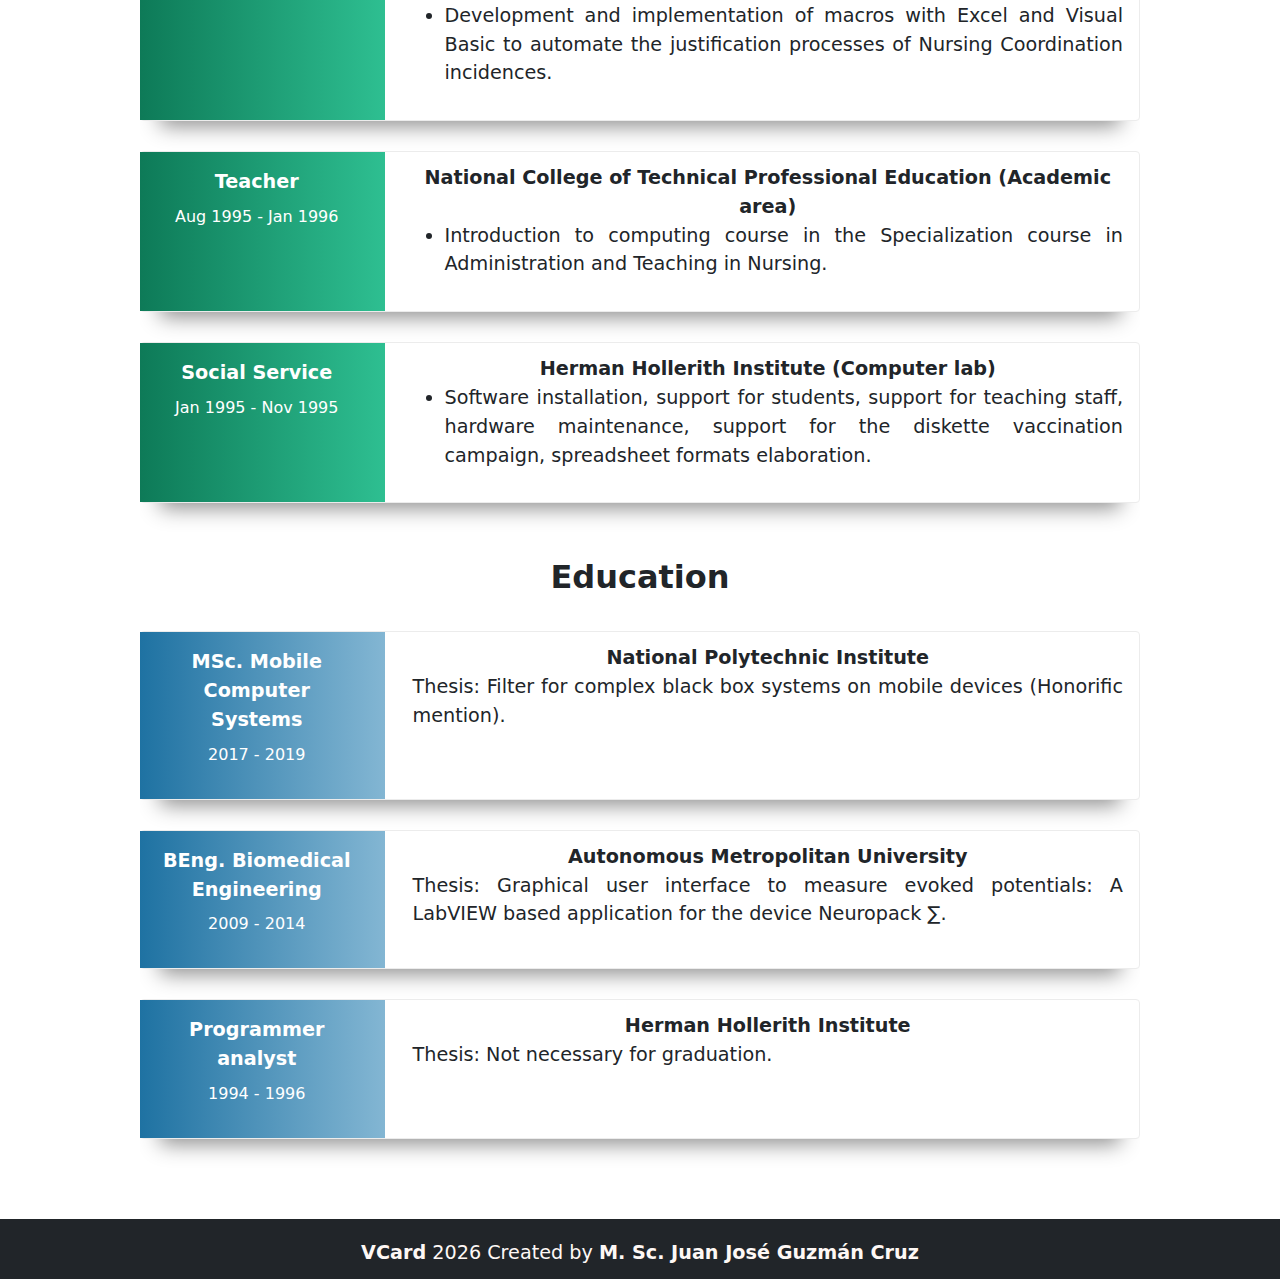
==== commit c574ce4e: "Auto-generated commit [ci skip]" ====
--- a/index.html
+++ b/index.html
@@ -7,6 +7,6 @@
 <style>@charset "UTF-8";:root{--bs-blue:#0d6efd;--bs-indigo:#6610f2;--bs-purple:#6f42c1;--bs-pink:#d63384;--bs-red:#dc3545;--bs-orange:#fd7e14;--bs-yellow:#ffc107;--bs-green:#198754;--bs-teal:#20c997;--bs-cyan:#0dcaf0;--bs-white:#fff;--bs-gray:#6c757d;--bs-gray-dark:#343a40;--bs-gray-100:#f8f9fa;--bs-gray-200:#e9ecef;--bs-gray-300:#dee2e6;--bs-gray-400:#ced4da;--bs-gray-500:#adb5bd;--bs-gray-600:#6c757d;--bs-gray-700:#495057;--bs-gray-800:#343a40;--bs-gray-900:#212529;--bs-primary:#0d6efd;--bs-secondary:#6c757d;--bs-success:#198754;--bs-info:#0dcaf0;--bs-warning:#ffc107;--bs-danger:#dc3545;--bs-light:#f8f9fa;--bs-dark:#212529;--bs-primary-rgb:13,110,253;--bs-secondary-rgb:108,117,125;--bs-success-rgb:25,135,84;--bs-info-rgb:13,202,240;--bs-warning-rgb:255,193,7;--bs-danger-rgb:220,53,69;--bs-light-rgb:248,249,250;--bs-dark-rgb:33,37,41;--bs-white-rgb:255,255,255;--bs-black-rgb:0,0,0;--bs-body-color-rgb:33,37,41;--bs-body-bg-rgb:255,255,255;--bs-font-sans-serif:system-ui,-apple-system,"Segoe UI",Roboto,"Helvetica Neue",Arial,"Noto Sans","Liberation Sans",sans-serif,"Apple Color Emoji","Segoe UI Emoji","Segoe UI Symbol","Noto Color Emoji";--bs-font-monospace:SFMono-Regular,Menlo,Monaco,Consolas,"Liberation Mono","Courier New",monospace;--bs-gradient:linear-gradient(180deg, rgba(255, 255, 255, .15), rgba(255, 255, 255, 0));--bs-body-font-family:var(--bs-font-sans-serif);--bs-body-font-size:1rem;--bs-body-font-weight:400;--bs-body-line-height:1.5;--bs-body-color:#212529;--bs-body-bg:#fff}*,:after,:before{box-sizing:border-box}@media (prefers-reduced-motion:no-preference){:root{scroll-behavior:smooth}}body{margin:0;font-family:var(--bs-body-font-family);font-size:var(--bs-body-font-size);font-weight:var(--bs-body-font-weight);line-height:var(--bs-body-line-height);color:var(--bs-body-color);text-align:var(--bs-body-text-align);background-color:var(--bs-body-bg);-webkit-text-size-adjust:100%;-webkit-tap-highlight-color:transparent}:root{--surface-a:#ffffff;--surface-b:#f8f9fa;--surface-c:#e9ecef;--surface-d:#dee2e6;--surface-e:#ffffff;--surface-f:#ffffff;--text-color:#495057;--text-color-secondary:#6c757d;--primary-color:#2196F3;--primary-color-text:#ffffff;--font-family:-apple-system, BlinkMacSystemFont, Segoe UI, Roboto, Helvetica, Arial, sans-serif, Apple Color Emoji, Segoe UI Emoji, Segoe UI Symbol;--surface-0:#ffffff;--surface-50:#FAFAFA;--surface-100:#F5F5F5;--surface-200:#EEEEEE;--surface-300:#E0E0E0;--surface-400:#BDBDBD;--surface-500:#9E9E9E;--surface-600:#757575;--surface-700:#616161;--surface-800:#424242;--surface-900:#212121;--gray-50:#FAFAFA;--gray-100:#F5F5F5;--gray-200:#EEEEEE;--gray-300:#E0E0E0;--gray-400:#BDBDBD;--gray-500:#9E9E9E;--gray-600:#757575;--gray-700:#616161;--gray-800:#424242;--gray-900:#212121;--content-padding:1rem;--inline-spacing:.5rem;--border-radius:3px;--surface-ground:#f8f9fa;--surface-section:#ffffff;--surface-card:#ffffff;--surface-overlay:#ffffff;--surface-border:#dee2e6;--surface-hover:#e9ecef;--maskbg:rgba(0, 0, 0, .4);--focus-ring:0 0 0 .2rem #a6d5fa}*{box-sizing:border-box}:root{--blue-50:#f4fafe;--blue-100:#cae6fc;--blue-200:#a0d2fa;--blue-300:#75bef8;--blue-400:#4baaf5;--blue-500:#2196f3;--blue-600:#1c80cf;--blue-700:#1769aa;--blue-800:#125386;--blue-900:#0d3c61;--green-50:#f6fbf6;--green-100:#d4ecd5;--green-200:#b2ddb4;--green-300:#90cd93;--green-400:#6ebe71;--green-500:#4caf50;--green-600:#419544;--green-700:#357b38;--green-800:#2a602c;--green-900:#1e4620;--yellow-50:#fffcf5;--yellow-100:#fef0cd;--yellow-200:#fde4a5;--yellow-300:#fdd87d;--yellow-400:#fccc55;--yellow-500:#fbc02d;--yellow-600:#d5a326;--yellow-700:#b08620;--yellow-800:#8a6a19;--yellow-900:#644d12;--cyan-50:#f2fcfd;--cyan-100:#c2eff5;--cyan-200:#91e2ed;--cyan-300:#61d5e4;--cyan-400:#30c9dc;--cyan-500:#00bcd4;--cyan-600:#00a0b4;--cyan-700:#008494;--cyan-800:#006775;--cyan-900:#004b55;--pink-50:#fef4f7;--pink-100:#fac9da;--pink-200:#f69ebc;--pink-300:#f1749e;--pink-400:#ed4981;--pink-500:#e91e63;--pink-600:#c61a54;--pink-700:#a31545;--pink-800:#801136;--pink-900:#5d0c28;--indigo-50:#f5f6fb;--indigo-100:#d1d5ed;--indigo-200:#acb4df;--indigo-300:#8893d1;--indigo-400:#6372c3;--indigo-500:#3f51b5;--indigo-600:#36459a;--indigo-700:#2c397f;--indigo-800:#232d64;--indigo-900:#192048;--teal-50:#f2faf9;--teal-100:#c2e6e2;--teal-200:#91d2cc;--teal-300:#61beb5;--teal-400:#30aa9f;--teal-500:#009688;--teal-600:#008074;--teal-700:#00695f;--teal-800:#00534b;--teal-900:#003c36;--orange-50:#fff8f2;--orange-100:#fde0c2;--orange-200:#fbc791;--orange-300:#f9ae61;--orange-400:#f79530;--orange-500:#f57c00;--orange-600:#d06900;--orange-700:#ac5700;--orange-800:#874400;--orange-900:#623200;--bluegray-50:#f7f9f9;--bluegray-100:#d9e0e3;--bluegray-200:#bbc7cd;--bluegray-300:#9caeb7;--bluegray-400:#7e96a1;--bluegray-500:#607d8b;--bluegray-600:#526a76;--bluegray-700:#435861;--bluegray-800:#35454c;--bluegray-900:#263238;--purple-50:#faf4fb;--purple-100:#e7cbec;--purple-200:#d4a2dd;--purple-300:#c279ce;--purple-400:#af50bf;--purple-500:#9c27b0;--purple-600:#852196;--purple-700:#6d1b7b;--purple-800:#561561;--purple-900:#3e1046;--red-50:#fff5f5;--red-100:#ffd1ce;--red-200:#ffada7;--red-300:#ff8980;--red-400:#ff6459;--red-500:#ff4032;--red-600:#d9362b;--red-700:#b32d23;--red-800:#8c231c;--red-900:#661a14;--primary-50:#f4fafe;--primary-100:#cae6fc;--primary-200:#a0d2fa;--primary-300:#75bef8;--primary-400:#4baaf5;--primary-500:#2196f3;--primary-600:#1c80cf;--primary-700:#1769aa;--primary-800:#125386;--primary-900:#0d3c61}</style><link rel="stylesheet" href="styles.d5841f1541ec6e14.css" media="print" onload="this.media='all'"><noscript><link rel="stylesheet" href="styles.d5841f1541ec6e14.css"></noscript></head>
 <body>
   <app-root></app-root>
-<script src="runtime.b552f5a0744e17eb.js" type="module"></script><script src="polyfills.dc9504a103d165d1.js" type="module"></script><script src="scripts.37c6a60f6acc053f.js" defer></script><script src="main.a8ed80ced45b15e6.js" type="module"></script>
+<script src="runtime.b552f5a0744e17eb.js" type="module"></script><script src="polyfills.dc9504a103d165d1.js" type="module"></script><script src="scripts.37c6a60f6acc053f.js" defer></script><script src="main.a6e134bcbe4a6c14.js" type="module"></script>
 
 </body></html>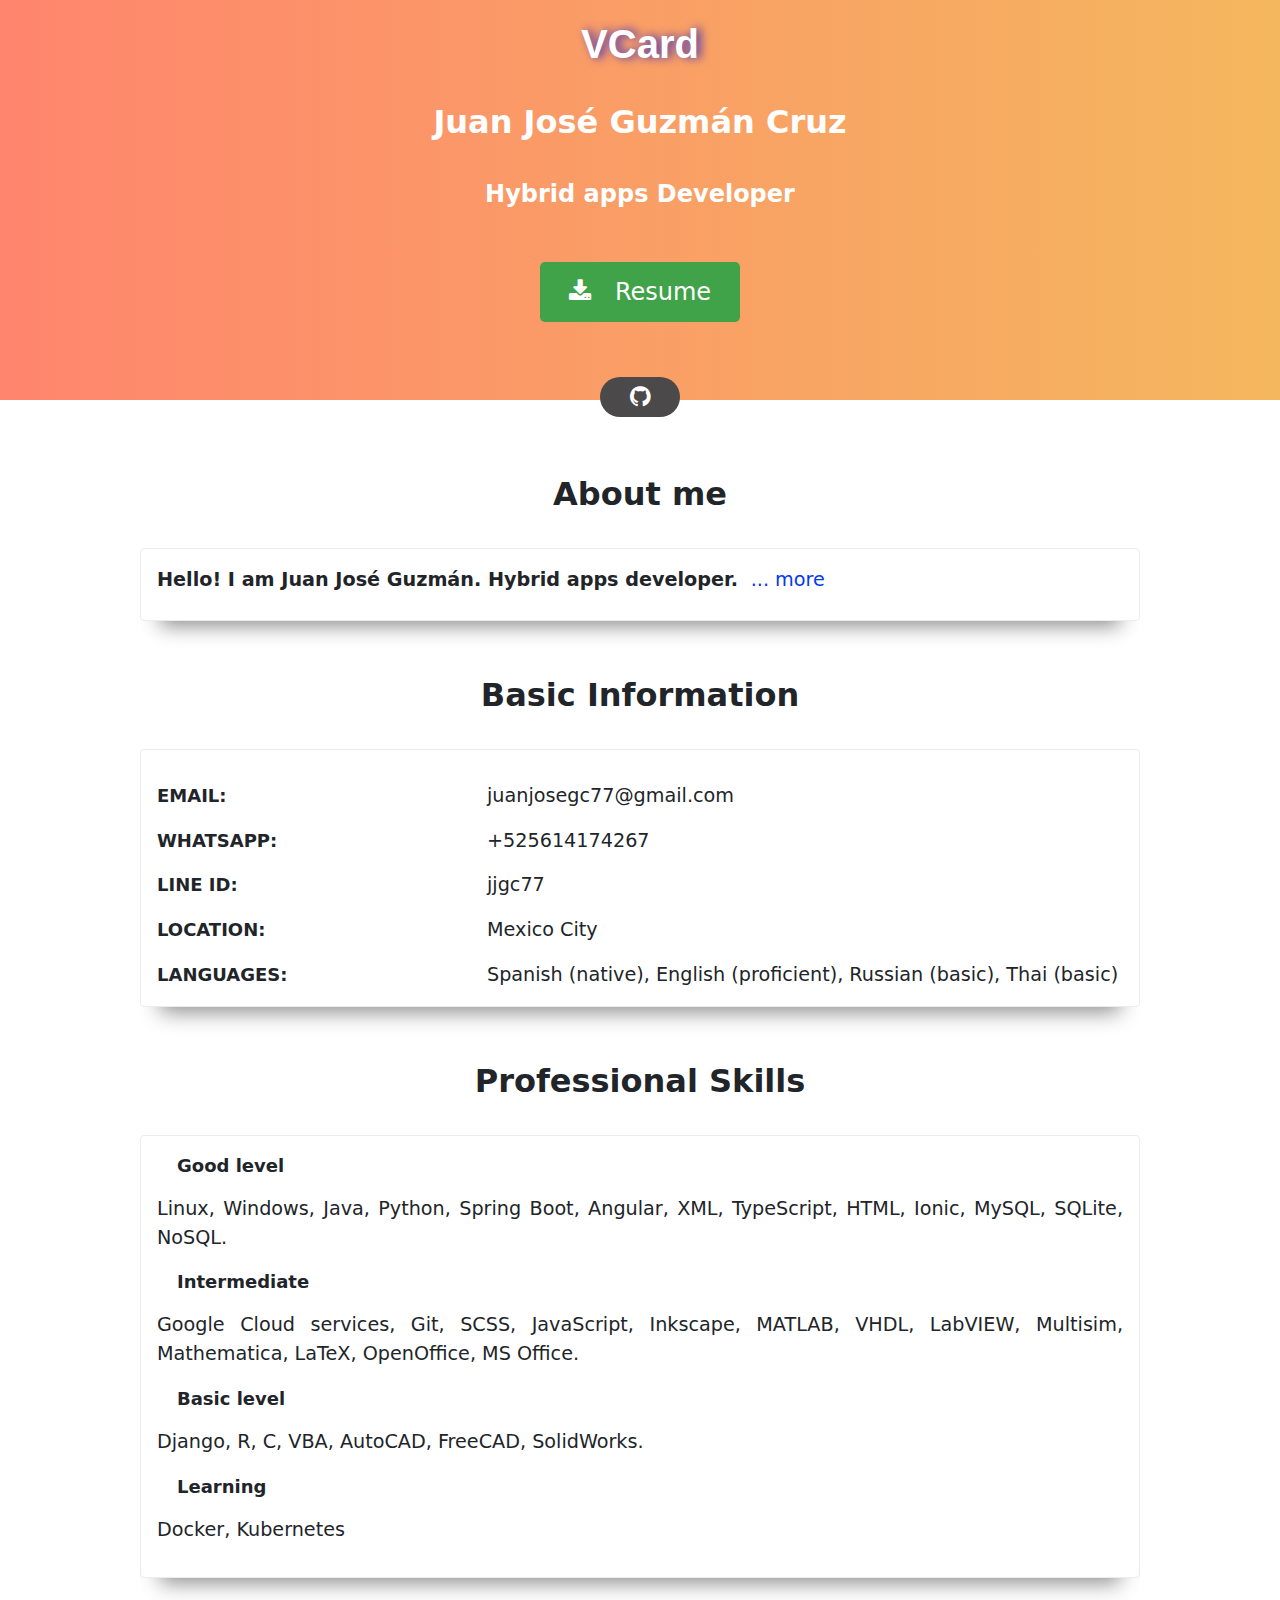
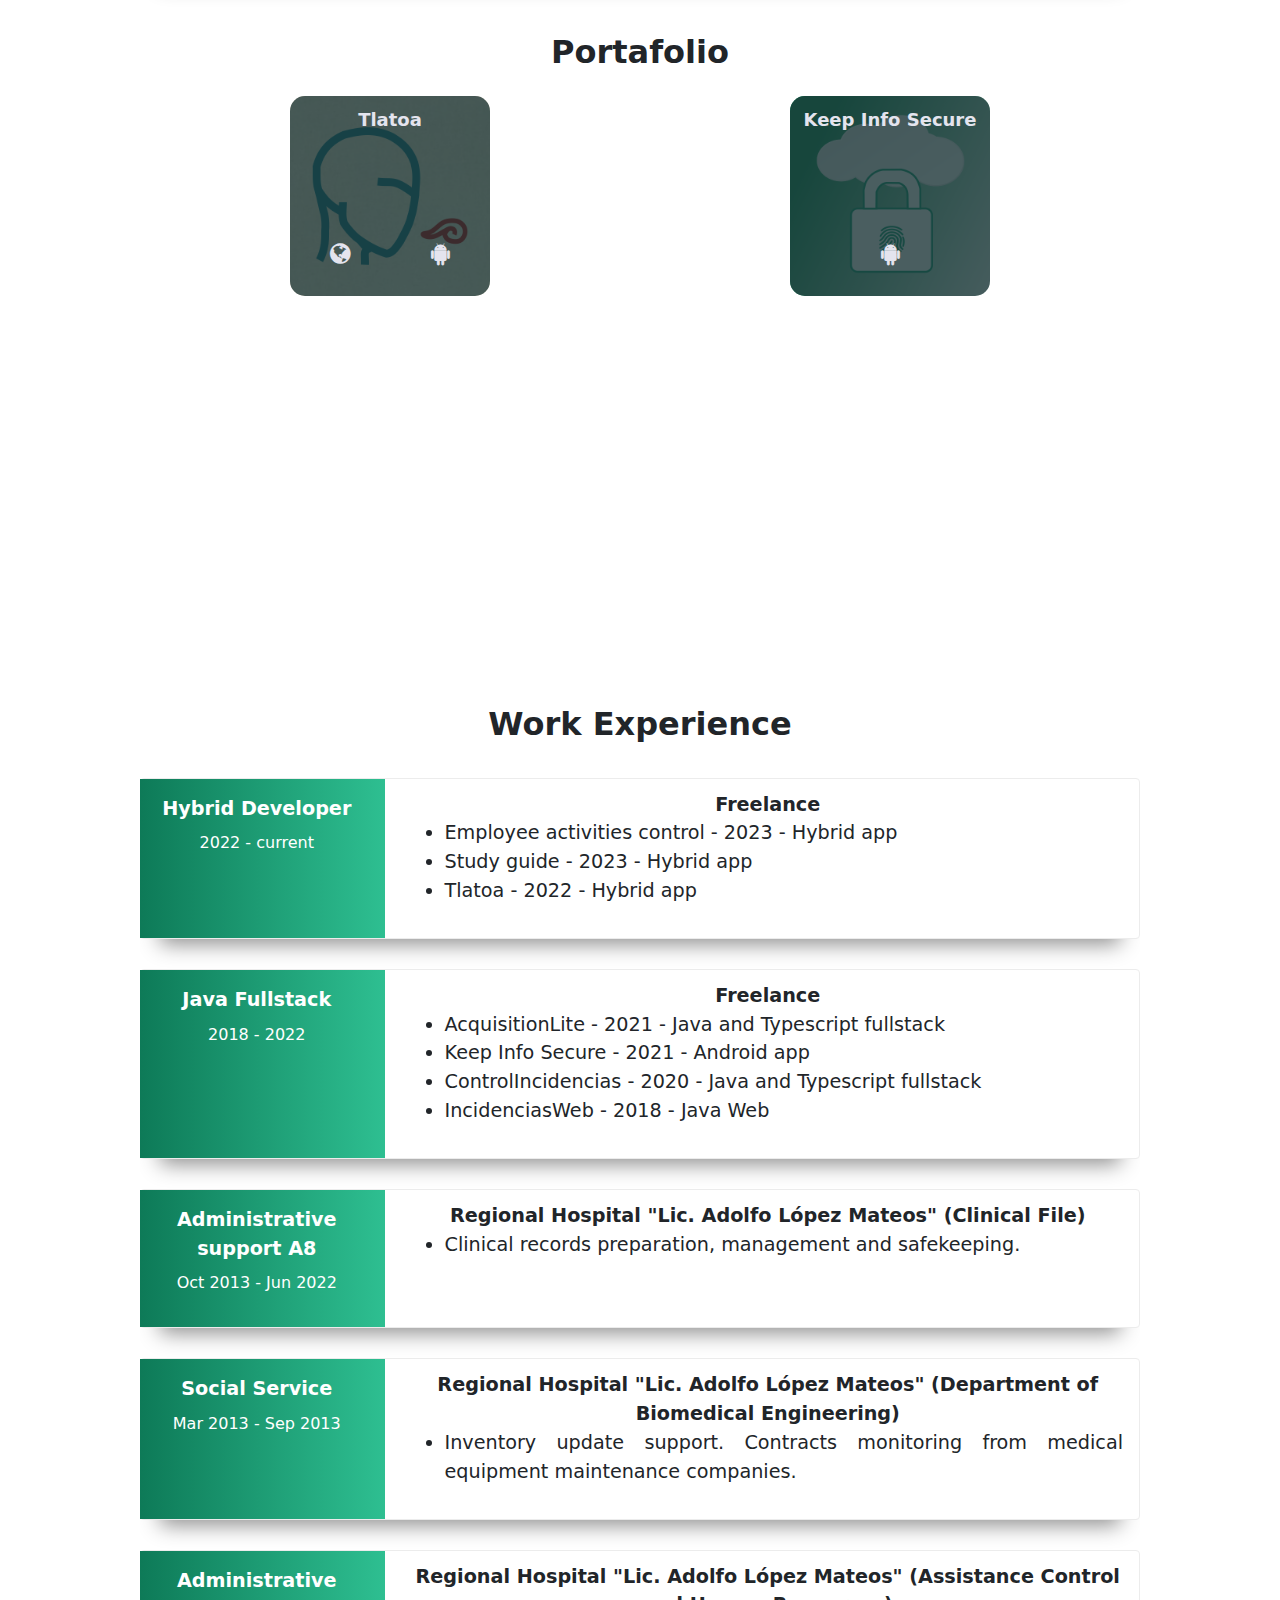
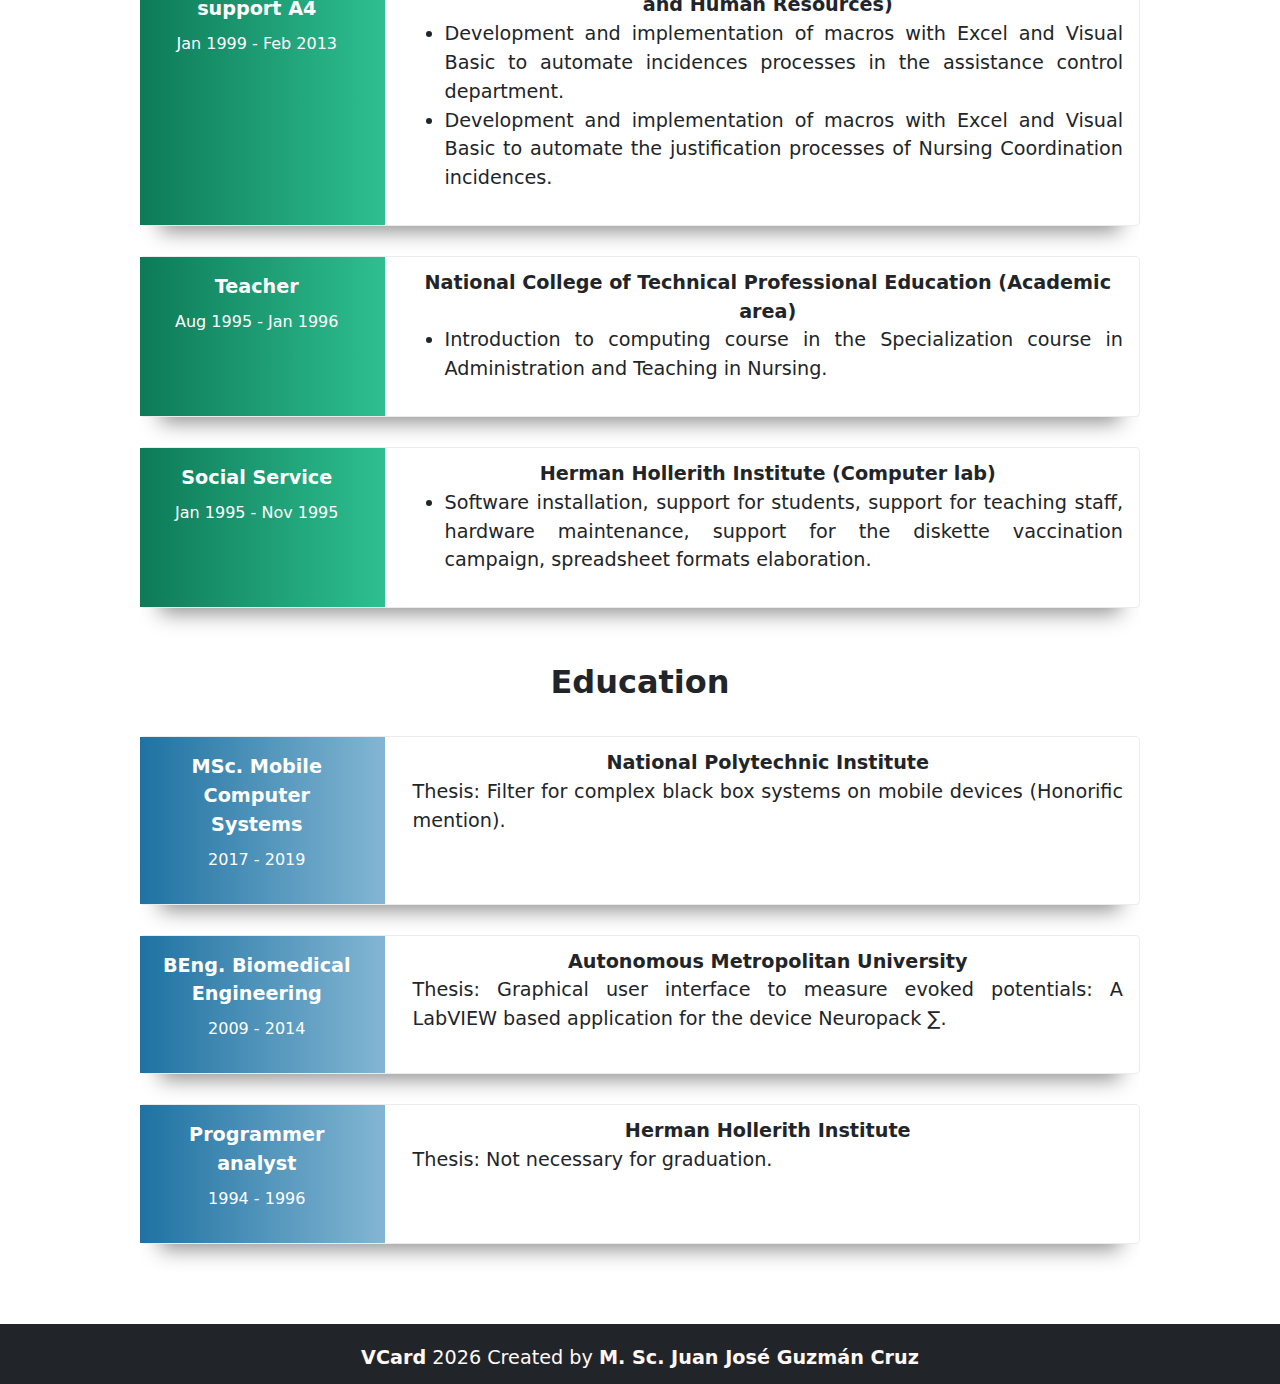
==== commit 45511aa1: "Auto-generated commit [ci skip]" ====
--- a/index.html
+++ b/index.html
@@ -7,6 +7,6 @@
 <style>@charset "UTF-8";:root{--bs-blue:#0d6efd;--bs-indigo:#6610f2;--bs-purple:#6f42c1;--bs-pink:#d63384;--bs-red:#dc3545;--bs-orange:#fd7e14;--bs-yellow:#ffc107;--bs-green:#198754;--bs-teal:#20c997;--bs-cyan:#0dcaf0;--bs-white:#fff;--bs-gray:#6c757d;--bs-gray-dark:#343a40;--bs-gray-100:#f8f9fa;--bs-gray-200:#e9ecef;--bs-gray-300:#dee2e6;--bs-gray-400:#ced4da;--bs-gray-500:#adb5bd;--bs-gray-600:#6c757d;--bs-gray-700:#495057;--bs-gray-800:#343a40;--bs-gray-900:#212529;--bs-primary:#0d6efd;--bs-secondary:#6c757d;--bs-success:#198754;--bs-info:#0dcaf0;--bs-warning:#ffc107;--bs-danger:#dc3545;--bs-light:#f8f9fa;--bs-dark:#212529;--bs-primary-rgb:13,110,253;--bs-secondary-rgb:108,117,125;--bs-success-rgb:25,135,84;--bs-info-rgb:13,202,240;--bs-warning-rgb:255,193,7;--bs-danger-rgb:220,53,69;--bs-light-rgb:248,249,250;--bs-dark-rgb:33,37,41;--bs-white-rgb:255,255,255;--bs-black-rgb:0,0,0;--bs-body-color-rgb:33,37,41;--bs-body-bg-rgb:255,255,255;--bs-font-sans-serif:system-ui,-apple-system,"Segoe UI",Roboto,"Helvetica Neue",Arial,"Noto Sans","Liberation Sans",sans-serif,"Apple Color Emoji","Segoe UI Emoji","Segoe UI Symbol","Noto Color Emoji";--bs-font-monospace:SFMono-Regular,Menlo,Monaco,Consolas,"Liberation Mono","Courier New",monospace;--bs-gradient:linear-gradient(180deg, rgba(255, 255, 255, .15), rgba(255, 255, 255, 0));--bs-body-font-family:var(--bs-font-sans-serif);--bs-body-font-size:1rem;--bs-body-font-weight:400;--bs-body-line-height:1.5;--bs-body-color:#212529;--bs-body-bg:#fff}*,:after,:before{box-sizing:border-box}@media (prefers-reduced-motion:no-preference){:root{scroll-behavior:smooth}}body{margin:0;font-family:var(--bs-body-font-family);font-size:var(--bs-body-font-size);font-weight:var(--bs-body-font-weight);line-height:var(--bs-body-line-height);color:var(--bs-body-color);text-align:var(--bs-body-text-align);background-color:var(--bs-body-bg);-webkit-text-size-adjust:100%;-webkit-tap-highlight-color:transparent}:root{--surface-a:#ffffff;--surface-b:#f8f9fa;--surface-c:#e9ecef;--surface-d:#dee2e6;--surface-e:#ffffff;--surface-f:#ffffff;--text-color:#495057;--text-color-secondary:#6c757d;--primary-color:#2196F3;--primary-color-text:#ffffff;--font-family:-apple-system, BlinkMacSystemFont, Segoe UI, Roboto, Helvetica, Arial, sans-serif, Apple Color Emoji, Segoe UI Emoji, Segoe UI Symbol;--surface-0:#ffffff;--surface-50:#FAFAFA;--surface-100:#F5F5F5;--surface-200:#EEEEEE;--surface-300:#E0E0E0;--surface-400:#BDBDBD;--surface-500:#9E9E9E;--surface-600:#757575;--surface-700:#616161;--surface-800:#424242;--surface-900:#212121;--gray-50:#FAFAFA;--gray-100:#F5F5F5;--gray-200:#EEEEEE;--gray-300:#E0E0E0;--gray-400:#BDBDBD;--gray-500:#9E9E9E;--gray-600:#757575;--gray-700:#616161;--gray-800:#424242;--gray-900:#212121;--content-padding:1rem;--inline-spacing:.5rem;--border-radius:3px;--surface-ground:#f8f9fa;--surface-section:#ffffff;--surface-card:#ffffff;--surface-overlay:#ffffff;--surface-border:#dee2e6;--surface-hover:#e9ecef;--maskbg:rgba(0, 0, 0, .4);--focus-ring:0 0 0 .2rem #a6d5fa}*{box-sizing:border-box}:root{--blue-50:#f4fafe;--blue-100:#cae6fc;--blue-200:#a0d2fa;--blue-300:#75bef8;--blue-400:#4baaf5;--blue-500:#2196f3;--blue-600:#1c80cf;--blue-700:#1769aa;--blue-800:#125386;--blue-900:#0d3c61;--green-50:#f6fbf6;--green-100:#d4ecd5;--green-200:#b2ddb4;--green-300:#90cd93;--green-400:#6ebe71;--green-500:#4caf50;--green-600:#419544;--green-700:#357b38;--green-800:#2a602c;--green-900:#1e4620;--yellow-50:#fffcf5;--yellow-100:#fef0cd;--yellow-200:#fde4a5;--yellow-300:#fdd87d;--yellow-400:#fccc55;--yellow-500:#fbc02d;--yellow-600:#d5a326;--yellow-700:#b08620;--yellow-800:#8a6a19;--yellow-900:#644d12;--cyan-50:#f2fcfd;--cyan-100:#c2eff5;--cyan-200:#91e2ed;--cyan-300:#61d5e4;--cyan-400:#30c9dc;--cyan-500:#00bcd4;--cyan-600:#00a0b4;--cyan-700:#008494;--cyan-800:#006775;--cyan-900:#004b55;--pink-50:#fef4f7;--pink-100:#fac9da;--pink-200:#f69ebc;--pink-300:#f1749e;--pink-400:#ed4981;--pink-500:#e91e63;--pink-600:#c61a54;--pink-700:#a31545;--pink-800:#801136;--pink-900:#5d0c28;--indigo-50:#f5f6fb;--indigo-100:#d1d5ed;--indigo-200:#acb4df;--indigo-300:#8893d1;--indigo-400:#6372c3;--indigo-500:#3f51b5;--indigo-600:#36459a;--indigo-700:#2c397f;--indigo-800:#232d64;--indigo-900:#192048;--teal-50:#f2faf9;--teal-100:#c2e6e2;--teal-200:#91d2cc;--teal-300:#61beb5;--teal-400:#30aa9f;--teal-500:#009688;--teal-600:#008074;--teal-700:#00695f;--teal-800:#00534b;--teal-900:#003c36;--orange-50:#fff8f2;--orange-100:#fde0c2;--orange-200:#fbc791;--orange-300:#f9ae61;--orange-400:#f79530;--orange-500:#f57c00;--orange-600:#d06900;--orange-700:#ac5700;--orange-800:#874400;--orange-900:#623200;--bluegray-50:#f7f9f9;--bluegray-100:#d9e0e3;--bluegray-200:#bbc7cd;--bluegray-300:#9caeb7;--bluegray-400:#7e96a1;--bluegray-500:#607d8b;--bluegray-600:#526a76;--bluegray-700:#435861;--bluegray-800:#35454c;--bluegray-900:#263238;--purple-50:#faf4fb;--purple-100:#e7cbec;--purple-200:#d4a2dd;--purple-300:#c279ce;--purple-400:#af50bf;--purple-500:#9c27b0;--purple-600:#852196;--purple-700:#6d1b7b;--purple-800:#561561;--purple-900:#3e1046;--red-50:#fff5f5;--red-100:#ffd1ce;--red-200:#ffada7;--red-300:#ff8980;--red-400:#ff6459;--red-500:#ff4032;--red-600:#d9362b;--red-700:#b32d23;--red-800:#8c231c;--red-900:#661a14;--primary-50:#f4fafe;--primary-100:#cae6fc;--primary-200:#a0d2fa;--primary-300:#75bef8;--primary-400:#4baaf5;--primary-500:#2196f3;--primary-600:#1c80cf;--primary-700:#1769aa;--primary-800:#125386;--primary-900:#0d3c61}</style><link rel="stylesheet" href="styles.d5841f1541ec6e14.css" media="print" onload="this.media='all'"><noscript><link rel="stylesheet" href="styles.d5841f1541ec6e14.css"></noscript></head>
 <body>
   <app-root></app-root>
-<script src="runtime.b552f5a0744e17eb.js" type="module"></script><script src="polyfills.dc9504a103d165d1.js" type="module"></script><script src="scripts.37c6a60f6acc053f.js" defer></script><script src="main.a6e134bcbe4a6c14.js" type="module"></script>
+<script src="runtime.b552f5a0744e17eb.js" type="module"></script><script src="polyfills.dc9504a103d165d1.js" type="module"></script><script src="scripts.37c6a60f6acc053f.js" defer></script><script src="main.371ff0b1330dc632.js" type="module"></script>
 
 </body></html>